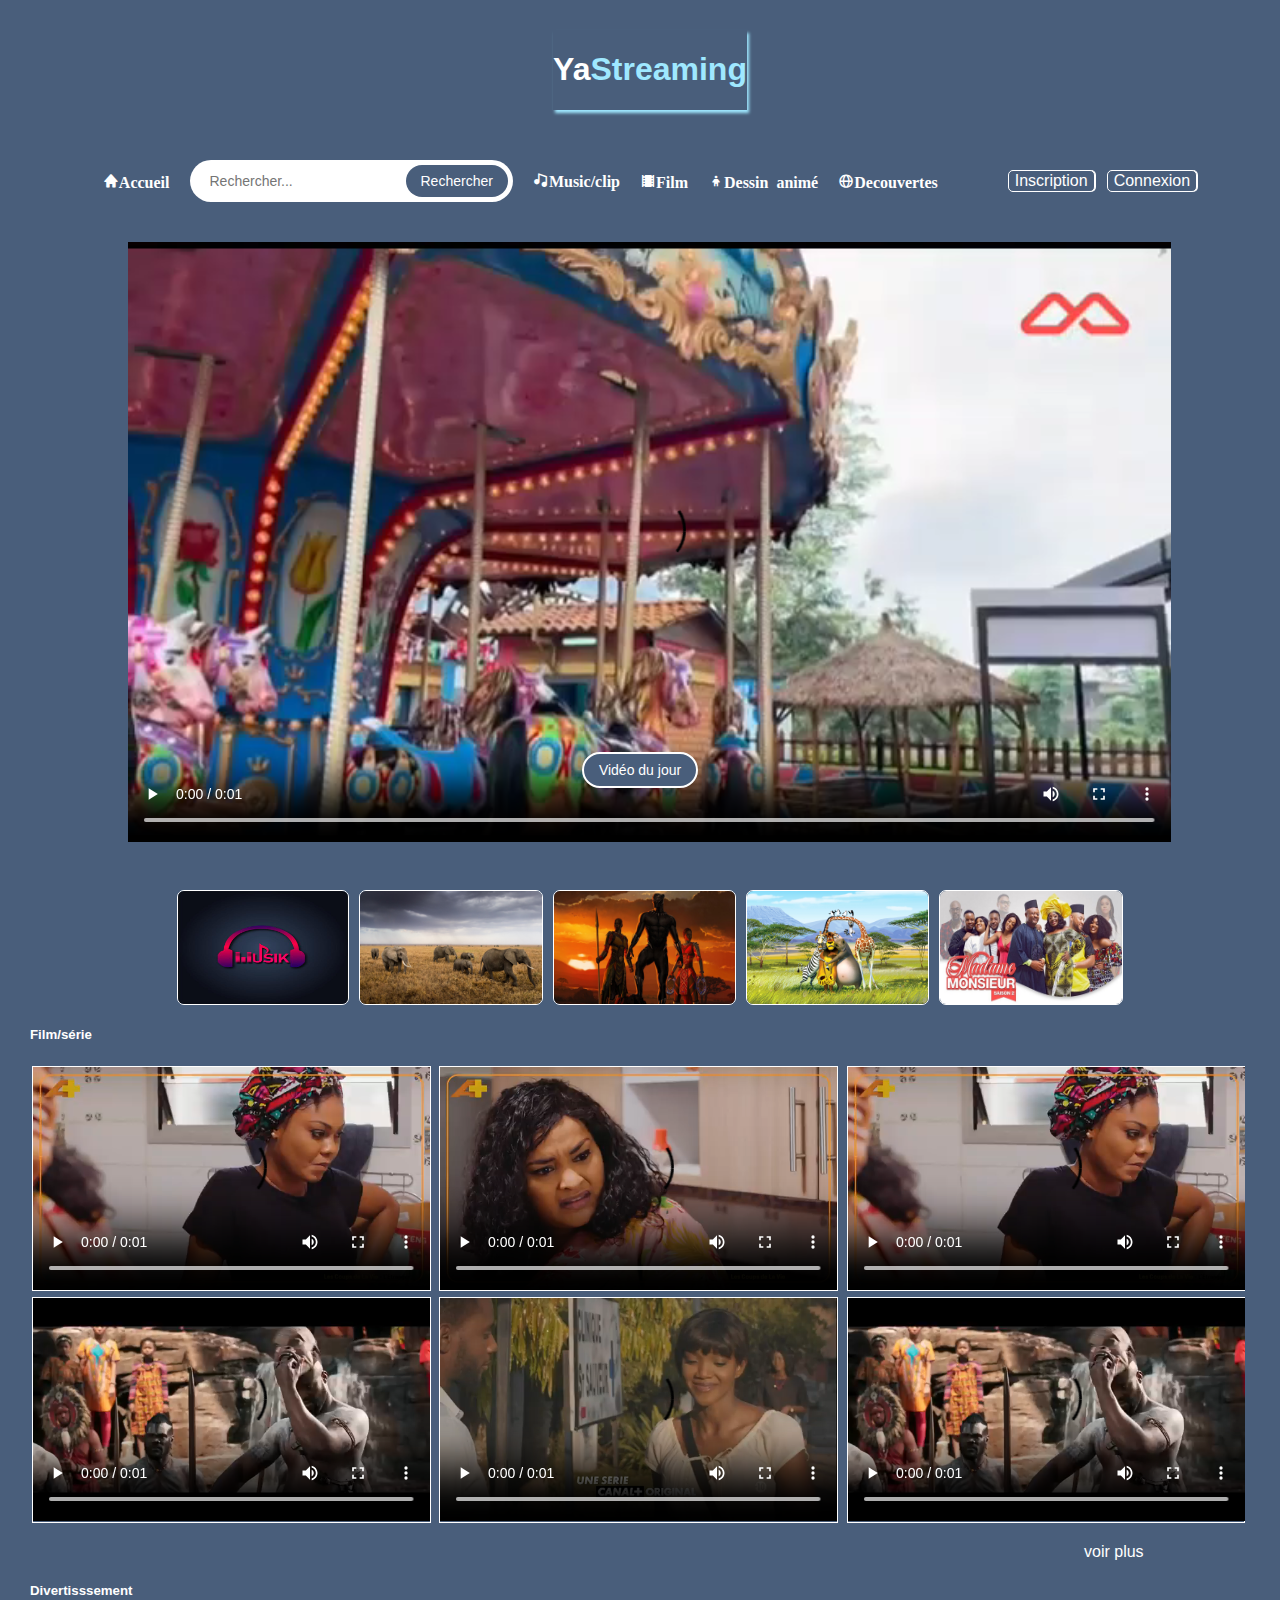
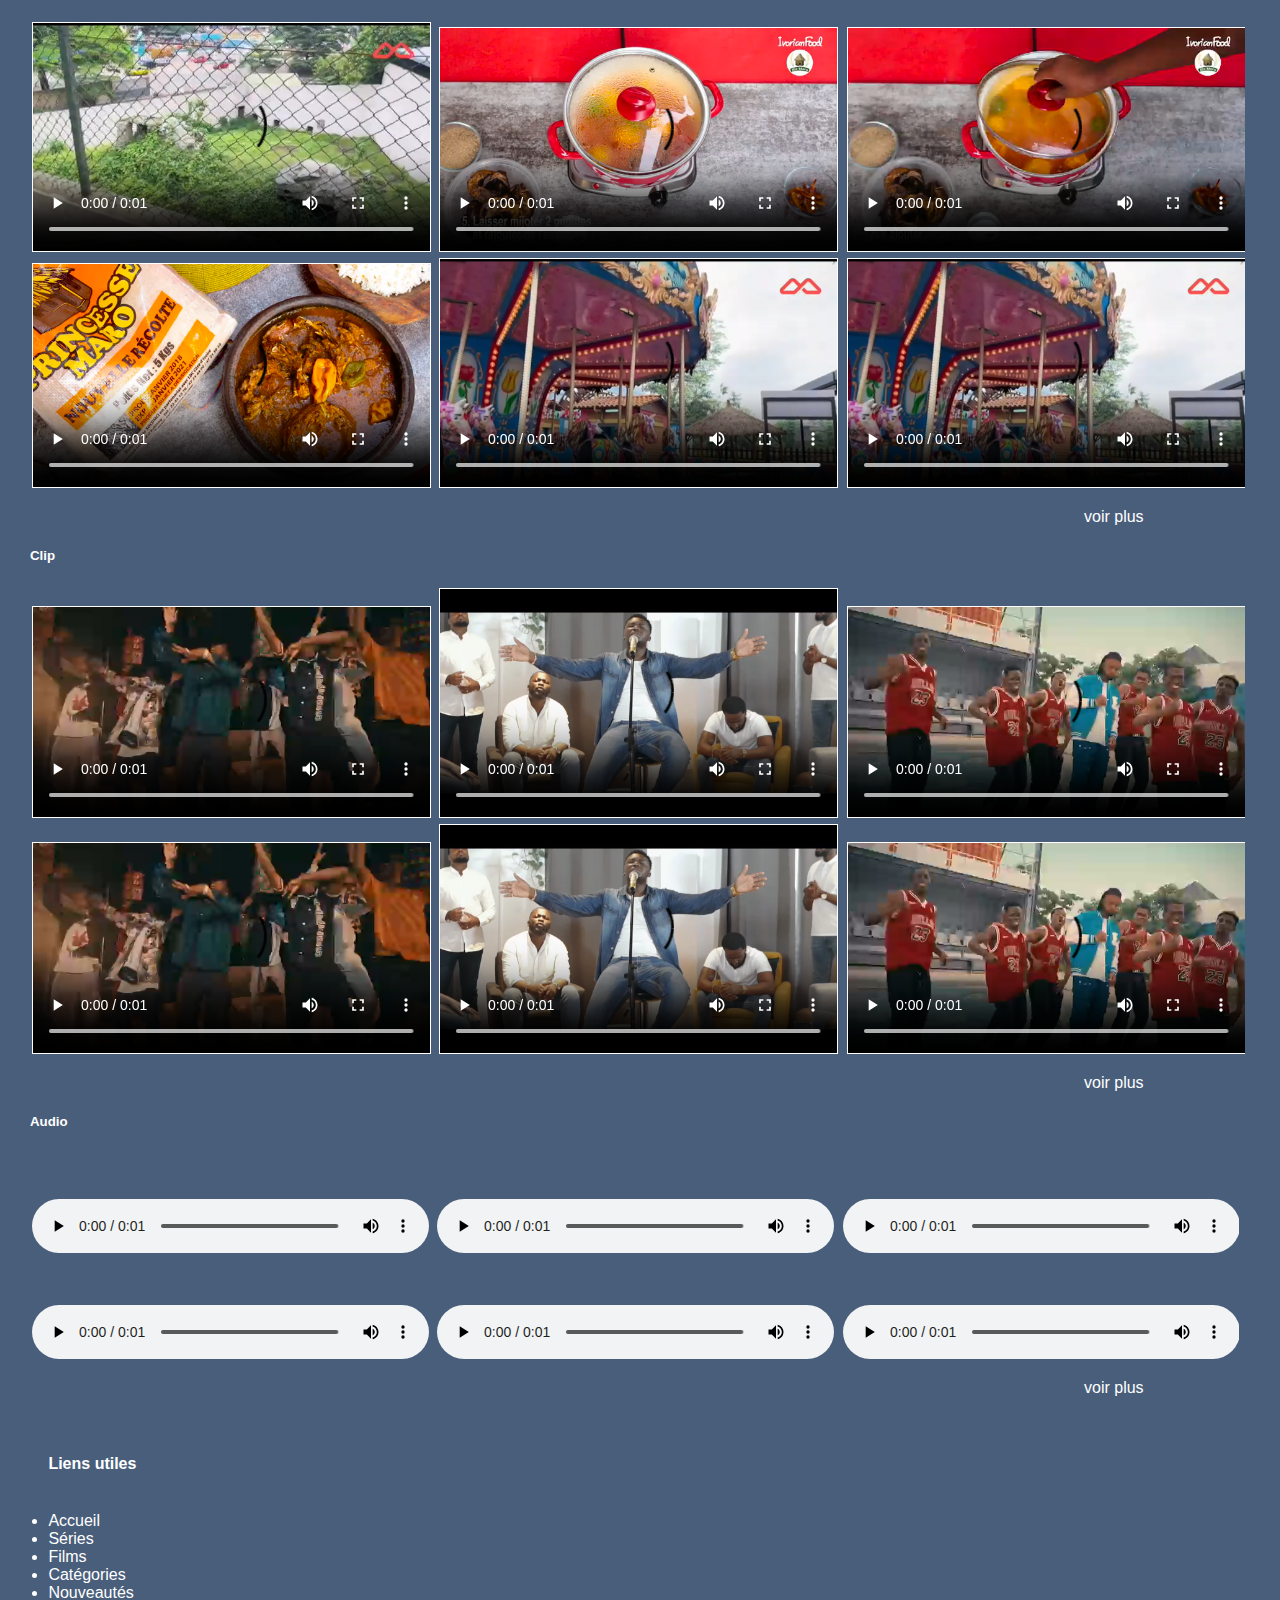
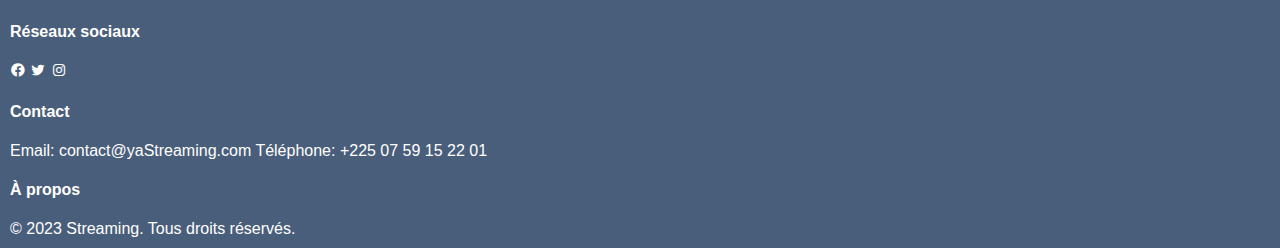
==== index.html @ 7d5da9cd "Update index.html" ====
<!DOCTYPE html>
<html lang="en">

<head>
    <meta charset="UTF-8">
    <meta name="viewport" content="width=device-width, initial-scale=1.0">
    <title>Document</title>
    <link rel="stylesheet" href="CSS/accueil.css">
    <link href='https://unpkg.com/boxicons@2.1.4/css/boxicons.min.css' rel='stylesheet'>
</head>

<body>
    <div class="tableau-bord">
        <div style="box-shadow: 2px 3px 3px #9FE8FF; " class="logo">
            <h1>Ya<strong style="color: #9FE8FF;">Streaming</strong></h1>
        </div>
        <div class="menu">

            <i class="bx bxs-home"><a style="font-weight: bold;" href="#">Accueil</a></i>

            <div class="recherche-bar">
                <input class="recherche-input" type="text" placeholder="Rechercher...">
                <button class="recherche-bouton">Rechercher</button>
            </div>

            <i class='bx bxs-music'><a style="font-family: serif; font-weight: bold;" href="">Music/clip</a></i>
            <i class="bx bxs-film" href=""><a style="font-weight: bold;" href="">Film</a></i>
            <i class="bx bx-child"><a style="font-weight: bold;" href="">Dessin animé</a></i>
            <i class="bx bx-globe"><a style="font-weight: bold;" href="">Decouvertes</a></i>

            <div class="profil">
                <button
                    style="border: 1px solid white ; background: #495E7B; border-radius: 5px ;box-shadow: 1px 0px 0px 0px; color: white;"><a
                        style=" text-decoration: none;" href="HTML/inscription.html">Inscription</a></button>
                <button
                    style="margin-left: 12px; border: 1px solid white ; background: #495E7B; border-radius: 5px ;box-shadow: 1px 0px 0px 0px; color: white;"><a
                        style=" text-decoration: none;" href="HTML/connexion.html">Connexion</a></button>
            </div>

        </div>

        <div class="conteneur-video">
            <video class="video-principale" controls>
                <source src="IMG-VID/divertissement5.mp4" type="video/mp4">
            </video>
            <div class="commandes-video">
                <button class="bouton-azerty">Vidéo du jour</button>
            </div>
        </div>

        <div class="div-video-principale1" style="justify-content: center;position: relative; align-items: center;  display: flex; ">
            <img src="IMG-VID/music.jpeg"
                style="border: 1px solid; border-radius: 7px; position: relative; margin: 2px 5px auto; height: 113px; width: 19%;"
                class="video-principale3">
            <img src="IMG-VID/decouv_a.jpeg" src="IMG-VID/film_m_mr.jpeg"
                style="border: 1px solid; border-radius: 7px; position: relative; margin:  2px 5px auto; width: 19%; height: 113px;"
                class="video-principale3">
            <img src="IMG-VID/film_a.jpeg"
                style="border: 1px solid; border-radius: 7px; position: relative; margin:  2px 5px auto; width: 19%; height: 113px;"
                class="video-principale3" >
            <img src="IMG-VID/dessin_a.jpeg"
                style="border: 1px solid; border-radius: 7px; position: relative; margin:  2px 5px auto; width: 19%; height: 113px; "
                class="video-principale3" >
            <img src="IMG-VID/film_m_mr.jpeg" style="border: 1px solid; border-radius: 7px; position: relative; margin:  2px 5px auto; width: 19% ;height: 113px; "class="video-principale3" >
        </div>
    
        <div class="div-video-principale2">
            <div style="justify-content: center;position: relative; align-items: center; display: inline; ">
                <h5>Film/série</h5>
                <video style="border: 1px solid; position: relative; margin: 2px  2px  auto; width: 16%; "
                    class="video-principale2" controls>
                    <source src="IMG-VID/film1.mp4" type="video/mp4"> 
                </video>

                <video style="border: 1px solid; position: relative; margin: 2px  2px  auto; width: 16%; "
                    class="video-principale2" controls>
                    <source src="IMG-VID/film2.mp4" type="video/mp4">
                </video>

                <video style="border: 1px solid; position: relative; margin: 2px  2px  auto; width: 16%; "
                    class="video-principale2" controls>
                    <source src="IMG-VID/film1.mp4" type="video/mp4">
                </video>

                <video style="border: 1px solid; position: relative; margin: 2px  2px  auto; width: 16%; "
                    class="video-principale2" controls>
                    <source src="IMG-VID/film6.mp4" type="video/mp4">
                </video>

                <video style="border: 1px solid; position: relative; margin: 2px  2px  auto; width: 16%; "
                    class="video-principale2" controls>
                    <source src="IMG-VID/film5.mp4" type="video/mp4">  
                </video>
                
                <video style="border: 1px solid; position: relative; margin: 2px  2px  auto; width: 16%; "
                    class="video-principale2" controls>
                    <source src="IMG-VID/film6.mp4" type="video/mp4">
                    
                </video>
                <p>
                    <a href="HTML/connexion.html">voir plus</a>
                </p>
            </div>
       
            <div class="div-video-principale2">
                <div style="justify-content: center;position: relative; align-items: center; display: inline; ">
                    <h5>Divertisssement</h5>
                    <video style="border: 1px solid; position: relative; margin: 2px  2px  auto; width: 16%; "
                        class="video-principale2" controls>
                        <source src="IMG-VID/devertissement3.mp4" type="video/mp4">
                    </video> 

                    <video style="border: 1px solid; position: relative; margin: 2px  2px  auto; width: 16%; "
                        class="video-principale2" controls>
                        <source src="IMG-VID/divertissement1.mp4" type="video/mp4">
                    </video>

                    <video style="border: 1px solid; position: relative; margin: 2px  2px  auto; width: 16%; "
                        class="video-principale2" controls>
                        <source src="IMG-VID/divertissement2.mp4" type="video/mp4">
                    </video>

                    <video style="border: 1px solid; position: relative; margin: 2px  2px  auto; width: 16%; "
                        class="video-principale2" controls>
                        <source src="IMG-VID/divertissement6.mp4" type="video/mp4">
                    </video>

                    <video style="border: 1px solid; position: relative; margin: 2px  2px  auto; width: 16%; "
                        class="video-principale2" controls>
                        <source src="IMG-VID/divertissement5.mp4" type="video/mp4"> 
                    </video>

                    <video style="border: 1px solid; position: relative; margin: 2px  2px  auto; width: 16%; "
                        class="video-principale2" controls>
                        <source src="IMG-VID/divertissement5.mp4" type="video/mp4">
                    </video>

                    <p>
                        <a href="HTML/connexion.html">voir plus</a>
                    </p>
                </div>

            <div class="div-video-principale2">
                <div style="justify-content: center;position: relative; align-items: center; display: inline; ">
                    <h5>Clip</h5>
                    <video style="border: 1px solid; position: relative; margin: 2px  2px  auto; width: 16%; "
                        class="video-principale2" controls>
                        <source src="IMG-VID/clip1.mp4" type="video/mp4">
                    </video>

                    <video style="border: 1px solid; position: relative; margin: 2px  2px  auto; width: 16%; "
                        class="video-principale2" controls>
                        <source src="IMG-VID/clip2.mp4" type="video/mp4">
                    </video>

                    <video style="border: 1px solid; position: relative; margin: 2px  2px  auto; width: 16%; "
                        class="video-principale2" controls>
                        <source src="IMG-VID/clip4.mp4" type="video/mp4">
                    </video>

                    <video style="border: 1px solid; position: relative; margin: 2px  2px  auto; width: 16%; "
                        class="video-principale2" controls>
                        <source src="IMG-VID/clip1.mp4" type="video/mp4">
                    </video>

                    <video style="border: 1px solid; position: relative; margin: 2px  2px  auto; width: 16%; "
                        class="video-principale2" controls>
                        <source src="IMG-VID/clip2.mp4" type="video/mp4">
                    </video>

                    <video style="border: 1px solid; position: relative; margin: 2px  2px  auto; width: 16%; "
                        class="video-principale2" controls>
                        <source src="IMG-VID/clip4.mp4" type="video/mp4">
                    </video>

                    <p>
                        <a href="HTML/connexion.html">voir plus</a>
                    </p>
                </div>
            </div>

                <div class="div-video-principale2">
                    <div style="justify-content: center;position: relative; align-items: center; display: inline; ">
                        <h5>Audio</h5>
                        <audio style="position: relative; margin: 2px  2px  auto; width: 16%; "
                            class="video-principale2" controls>
                            <source src="IMG-VID/clip2.mp4" type="video/mp4">  
                        </audio> 

                        <audio style=" position: relative; margin: 2px  2px  auto; width: 16%; "
                            class="video-principale2" controls>
                            <source src="IMG-VID/clip2.mp4" type="video/mp4">  
                        </audio>

                        <audio style="position: relative; margin: 2px  2px  auto; width: 16%; "
                            class="video-principale2" controls>
                            <source src="IMG-VID/clip2.mp4" type="video/mp4">
                        </audio>

                        <audio style="position: relative; margin: 2px  2px  auto; width: 16%; "
                            class="video-principale2" controls>
                            <source src="IMG-VID/clip2.mp4" type="video/mp4">
                        </audio>

                        <audio style="position: relative; margin: 2px  2px  auto; width: 16%; "
                            class="video-principale2" controls>
                            <source src="IMG-VID/clip2.mp4" aria-placeholder="ccd"
                                type="video/mp4">
                        </audio>

                        <audio style="position: relative; margin: 2px  2px  auto; width: 16%; "
                            class="video-principale2" controls>
                            <source src="IMG-VID/clip2.mp4" aria-placeholder="ccd"
                                type="video/mp4">
                        </audio>

                        <p>
                            <a href="HTML/connexion.html">voir plus</a>
                        </p>
                    </div>
                </div>
            </div>
        </div>       
    </div>   
    <footer>

        <!-- <div class="pied-page">© 2023 Streaming. Tous droits réservés.</div> -->
        <div class="footer">
            <div style="margin-left: 3%;">
                <h4>Liens utiles</h4>
                <ul style="display: inline;" class="liste-liens">
                    <li><a href="#">Accueil</a></li>
                    <li><a href="#">Séries</a></li>
                    <li><a href="#">Films</a></li>
                    <li><a href="#">Catégories</a></li>
                    <li><a href="#">Nouveautés</a></li>
                </ul>
            </div>
            <div class="section-footer">
                <h4>Réseaux sociaux</h4>
                <a href="#" class="icone-reseau"><i class='bx bxl-facebook-circle'></i>
                    <a href="#" class="icone-reseau"><i class='bx bxl-twitter'></i>
                        <a href="#" class="icone-reseau"><i class='bx bxl-instagram'></i></a>
    
            </div>
            <div class="section-footer">
                <h4>Contact</h4>
                <span class="contact">Email: contact@yaStreaming.com</span>
                <span class="contact">Téléphone: +225 07 59 15 22 01</span>
            </div>
            <div class="section-footer">
                <h4>À propos</h4>
                <span style="text-align: center;">© 2023 Streaming. Tous droits réservés.</span>
            </div>
        </div>
    </footer>           
</body>
</html>
---- CSS/accueil.css ----
body { 
    margin: 10px; 
    padding: 0; 
    font-family: Arial, sans-serif; 
    background-color: #495E7B; 
    color: #ffffff;
    width: 100%;
}
.tableau-bord { 
    background-color: #495E7B; 
    display: flex; 
    flex-direction: column; 
    align-items: center; 
    padding: 20px;
}
.logo { 
    margin-bottom: 20px;
}
.logo img { 
    width: 100px; 
    height: auto;
}
.menu { 
    display: flex; 
    align-items: center; 
    gap: 20px;
    margin-top: 30px;
}
.menu a { 
    text-decoration: none; 
    font-weight: 500; 
    transition: color 0.3s ease; 
    color: #ffffff; 
    font-size: 16px;
}
.menu a:hover { 
    text-decoration: underline 2px; 
    bottom: 2px;
}
.recherche-bar {
    display: flex; 
    align-items: center; 
    background-color: #ffffff; 
    border-radius: 25px; 
    padding: 5px;
}
.recherche-input { 
    border: none;
    padding: 8px 15px; 
    width: 100%; 
    border-radius: 25px; 
    font-size: 14px;
}
.recherche-bouton { 
    background-color: #495E7B;
    color: #ffffff; 
    border: none; 
    border-radius: 25px; 
    padding: 8px 15px; 
    cursor: pointer; 
    font-size: 14px;
}
.profil { 
    display: flex; 
    align-items: center; 
    margin-left: 50px;
}
.profil img { 
    width: 40px; 
    height: 40px; 
    border-radius: 50%; 
    margin-right: 10px;

}
.profil span { 
    font-weight: 500; 
    font-size: 14px;
}
.conteneur-video { 
    margin-top: 40px; 
    display: flex; 
    flex-direction: column; 
    align-items: center;
}
.video-principale { 
    width: 100%; 
    max-width: 10000px; 
    height: 600px;
}

a {
    color: white; 
    text-decoration: none;
}
.commandes-video { 
    display: flex; 
    align-items: center; 
    justify-content: center; 
    margin-top: 10px;
}
.bouton-azerty { 
    position: relative; 
    background: #495E7B; 
    border: 2px solid white; 
    color: #ffffff; 
    border-radius: 25px; 
    padding: 8px 15px; 
    margin-right: 20px; 
    cursor: pointer; 
    font-size: 14px; 
    bottom: 100px;
}
p { 
    position: relative;
    margin-left: 90%;
    justify-content: end;

    /* border: 2px solid; */
}
.pied-page { 
    background-color: #495E7B;
    color: #b0b0b0;
    text-align: center; 
    padding: 10px; 
    margin-top: 30px;
}
.div-video-principale1 video{
    border-radius: 15px;
    box-shadow: 1px 1px 1px 1px;
}
@media (max-width: 1475px) {
    .div-video-principale2 video{
        display: inline-flex;
    }
} 
@media (max-width: 1663px) {
  
  .div-video-principale2 video{
      display: inline-flex;
      min-width: 32%;
  }
  .div-video-principale2 audio{
      display: inline-flex;
      min-width: 32%;
      height: 100px;
  }
  p{
    margin-left: 85%; 
  }
} 
@media (max-width: 820px) {
  .tableau-bord{
    display: inline-flex;
  }
  .div-video-principale2 video {
        display: inline-flex;
        min-width: 32%;
    }
  
  }
@media (max-width: 500px) {
  
    .div-video-principale2 video {
        display: inline-flex;
        min-width: 32%;
    }
    .video-principale{
        min-width:  20%;
    }
    p{
    margin-left: 70%; 
  }
} 
@media (max-width: 400px) {
  
  .div-video-principale2 video audio{
      display: inline-flex;
      min-width: 47%;
  }
  p{
    margin-left: 70%; 
  }
} 
@media (max-width: 308px) {
    .profil{
        display: block;
    }
    span{
        width: 30px;
    }
    /* .div-video-principale1 .video-principale3 video{
      display: inline-flex;
      min-width:  100%;
  } */
  .div-video-principale2 video{
      display: inline-flex;
      min-width:  48%;
  }
  /* .div-video-principale1 .video-principale3 audio{
      display: inline-flex;
      min-width:  100%;
  } */
  .div-video-principale2 audio{
      display: inline-flex;
      min-width:  48%;
  }
} 
/* *{
    border: 2px solid red;
} */
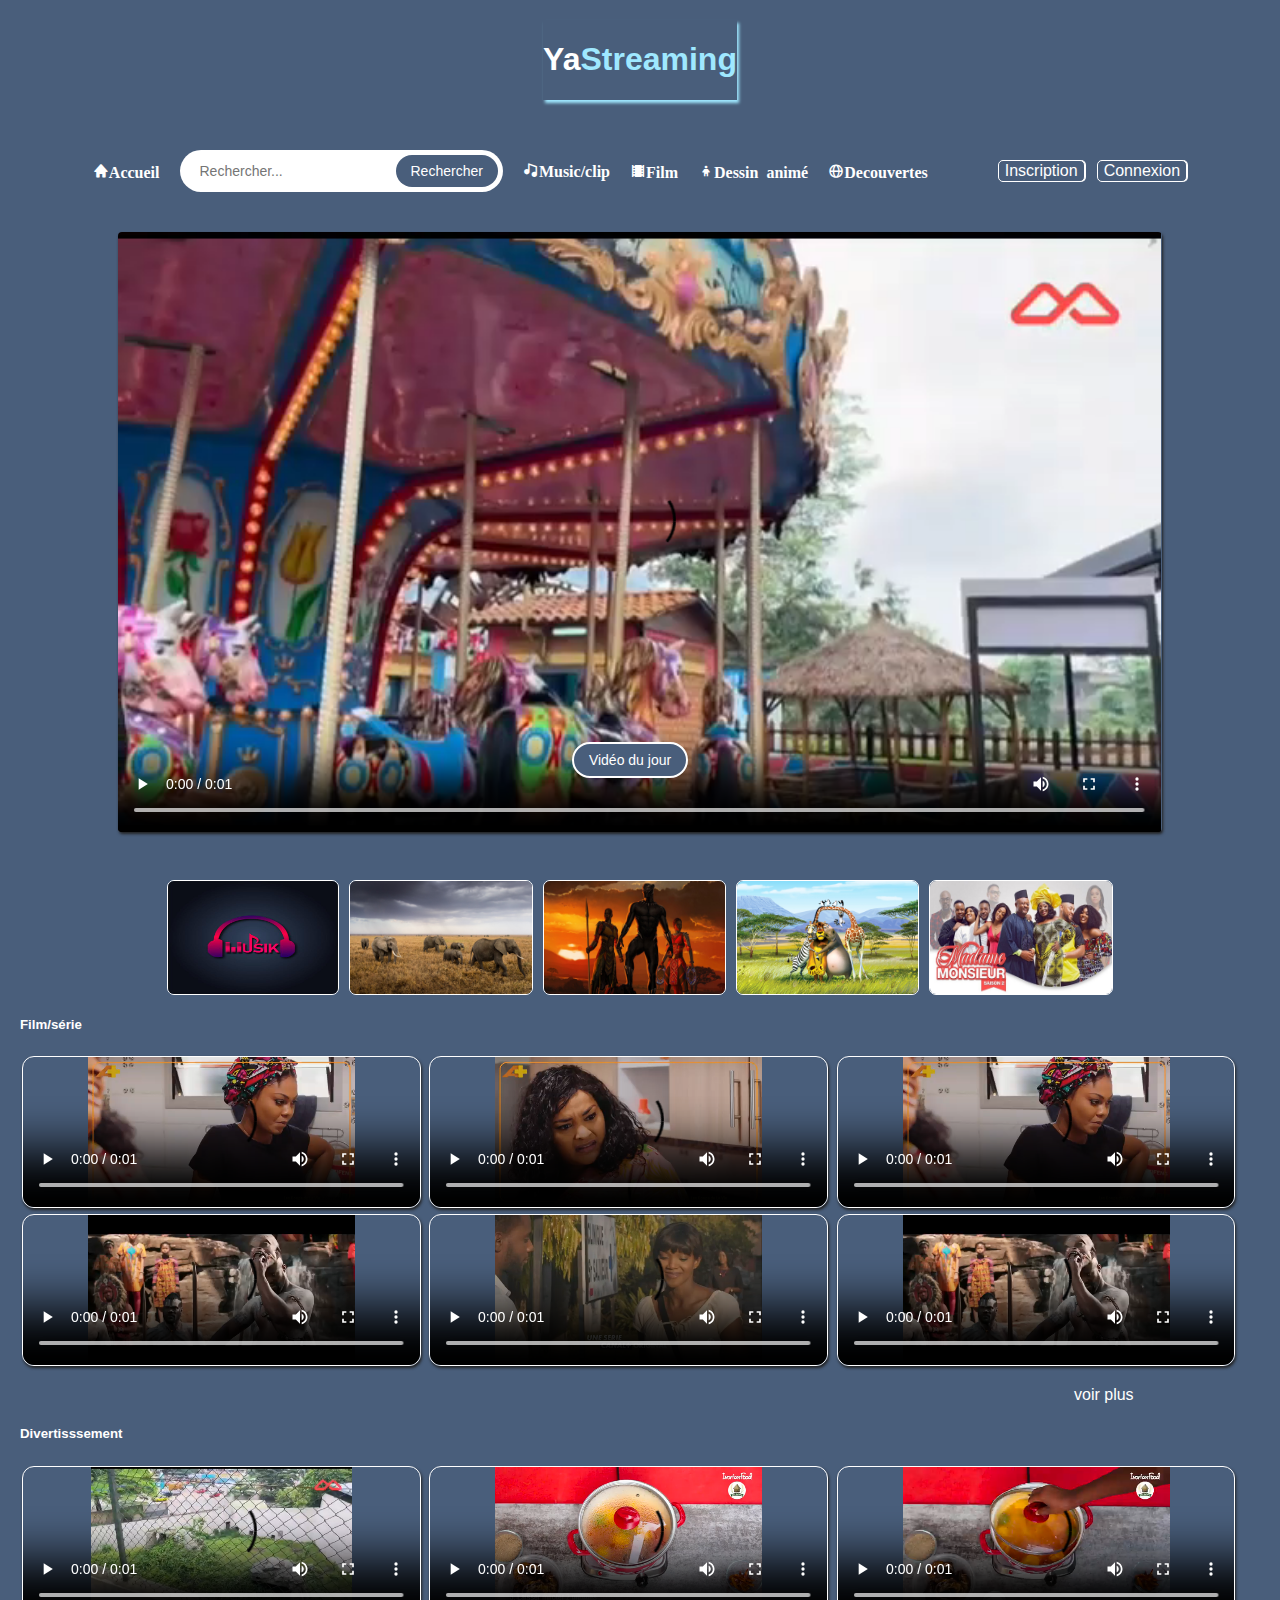
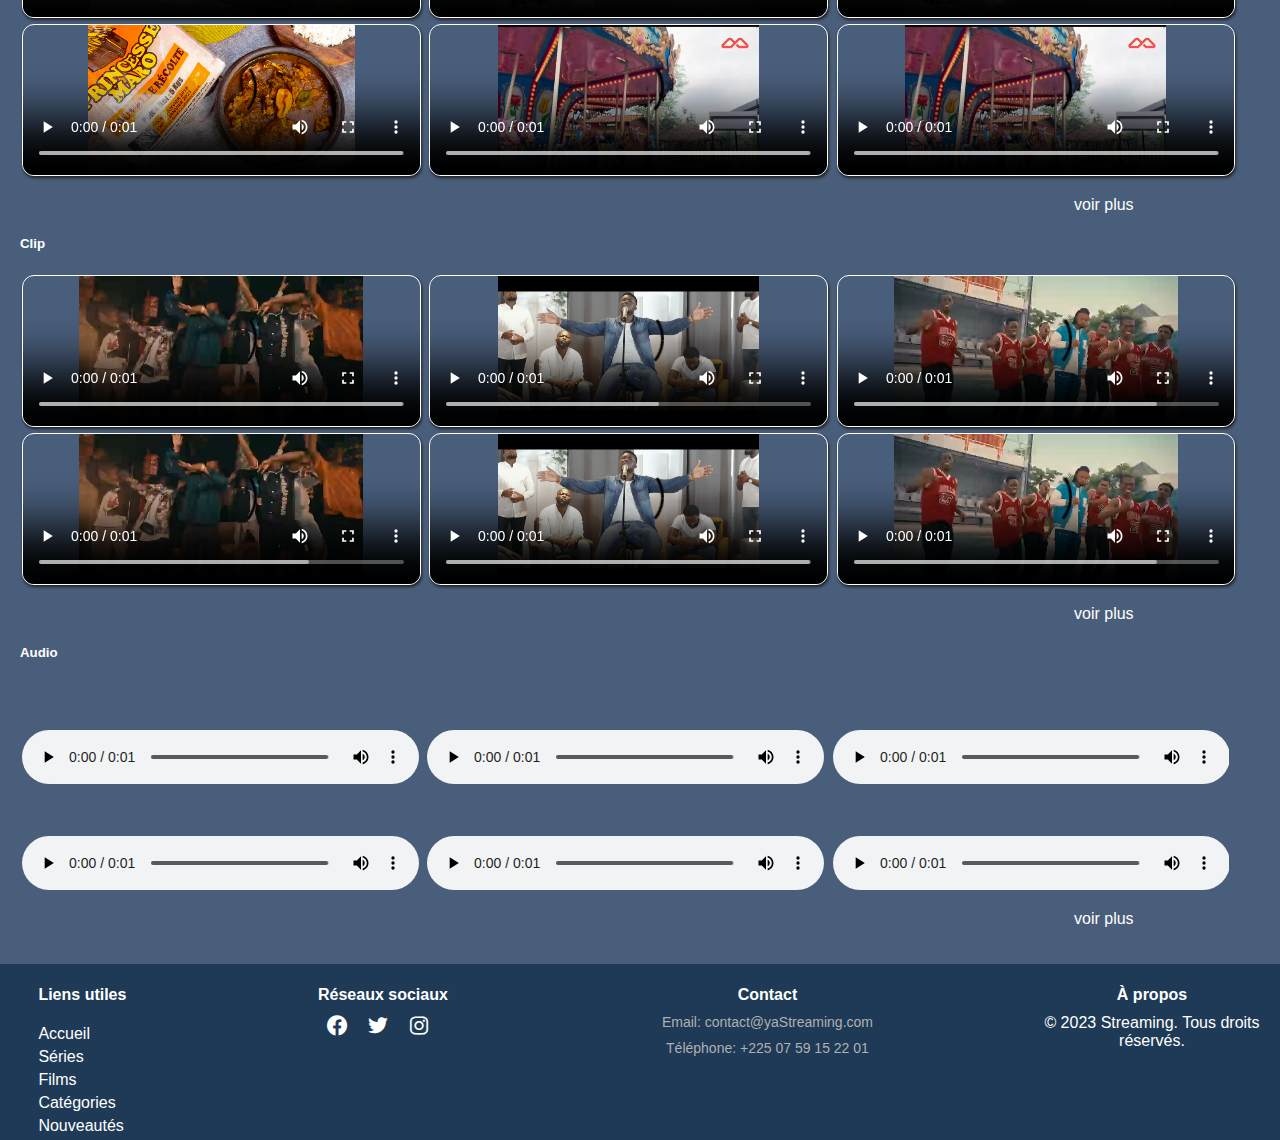
==== commit eca8cb54: "rectification index.html" ====
--- a/index.html
+++ b/index.html
@@ -31,10 +31,10 @@
             <div class="profil">
                 <button
                     style="border: 1px solid white ; background: #495E7B; border-radius: 5px ;box-shadow: 1px 0px 0px 0px; color: white;"><a
-                        style=" text-decoration: none;" href="HTML/inscription.html">Inscription</a></button>
+                        style=" text-decoration: none;" href="./HTML/inscription.html">Inscription</a></button>
                 <button
                     style="margin-left: 12px; border: 1px solid white ; background: #495E7B; border-radius: 5px ;box-shadow: 1px 0px 0px 0px; color: white;"><a
-                        style=" text-decoration: none;" href="HTML/connexion.html">Connexion</a></button>
+                        style=" text-decoration: none;" href="./HTML/connexion.html">Connexion</a></button>
             </div>
 
         </div>
--- a/CSS/accueil.css
+++ b/CSS/accueil.css
@@ -1,12 +1,12 @@
 body { 
-    margin: 10px; 
+    margin: 0; 
     padding: 0; 
     font-family: Arial, sans-serif; 
     background-color: #495E7B; 
     color: #ffffff;
     width: 100%;
 }
-.tableau-bord { 
+.tableau-bord{ 
     background-color: #495E7B; 
     display: flex; 
     flex-direction: column; 
@@ -86,6 +86,7 @@
     width: 100%; 
     max-width: 10000px; 
     height: 600px;
+    border-radius: 4px;
 }
 
 a {
@@ -128,6 +129,64 @@
     border-radius: 15px;
     box-shadow: 1px 1px 1px 1px;
 }
+
+/* footer */
+.footer {
+    background-color: #1E3A56;
+    top: 200px;
+    width: 100%;
+    display: flex;
+    flex-wrap: wrap;
+    justify-content: space-between;
+    align-items: flex-start;
+}
+
+.section-footer {
+    text-align: center;
+    flex-basis: 20%;
+    margin-bottom: 20px;
+}
+
+.section-footer h4 {
+    color: #ffffff;
+    margin-bottom: 10px;
+}
+
+.liste-liens {
+    list-style: none;
+    margin: 0;
+    padding: 0;
+}
+
+.liste-liens li {
+    margin-bottom: 5px;
+}
+.icone-reseau {
+    font-size: 24px;
+    color: #ffffff;
+    margin-right: 10px;
+    text-decoration: none;
+}
+.contact {
+    color: #b0b0b0;
+    font-size: 14px;
+    margin-top: 10px;
+   display: block;
+}
+a{
+    text-decoration: none;
+    color: white;
+}
+video{
+    border-radius: 12px;
+    box-shadow: 1px 2px 3px rgb(34, 34, 34);
+    height: 150px;
+}
+
+
+
+
+
 @media (max-width: 1475px) {
     .div-video-principale2 video{
         display: inline-flex;
@@ -150,8 +209,12 @@
 } 
 @media (max-width: 820px) {
   .tableau-bord{
-    display: inline-flex;
-  }
+    text-align: center;
+    display: block;
+  }
+ .menu{
+    display: block;
+ }
   .div-video-principale2 video {
         display: inline-flex;
         min-width: 32%;
@@ -172,8 +235,11 @@
   }
 } 
 @media (max-width: 400px) {
-  
-  .div-video-principale2 video audio{
+    .div-video-principale2 video{
+        display: inline-flex;
+        min-width: 47%;
+    }
+  .div-video-principale2  audio{
       display: inline-flex;
       min-width: 47%;
   }
@@ -181,7 +247,7 @@
     margin-left: 70%; 
   }
 } 
-@media (max-width: 308px) {
+@media (max-width: 314px) {
     .profil{
         display: block;
     }
@@ -194,7 +260,7 @@
   } */
   .div-video-principale2 video{
       display: inline-flex;
-      min-width:  48%;
+      min-width:  100%;
   }
   /* .div-video-principale1 .video-principale3 audio{
       display: inline-flex;
@@ -202,9 +268,25 @@
   } */
   .div-video-principale2 audio{
       display: inline-flex;
-      min-width:  48%;
-  }
+      min-width:  100%;
+  }
+  .footer{
+    display: block;
+  }
+  .video-principale{
+    height: 250px;
+  }
+ 
+  .bouton-azerty{
+  font-size: 5px;
+ 
+  }
+  
 } 
 /* *{
     border: 2px solid red;
-} */+} */
+
+
+
+
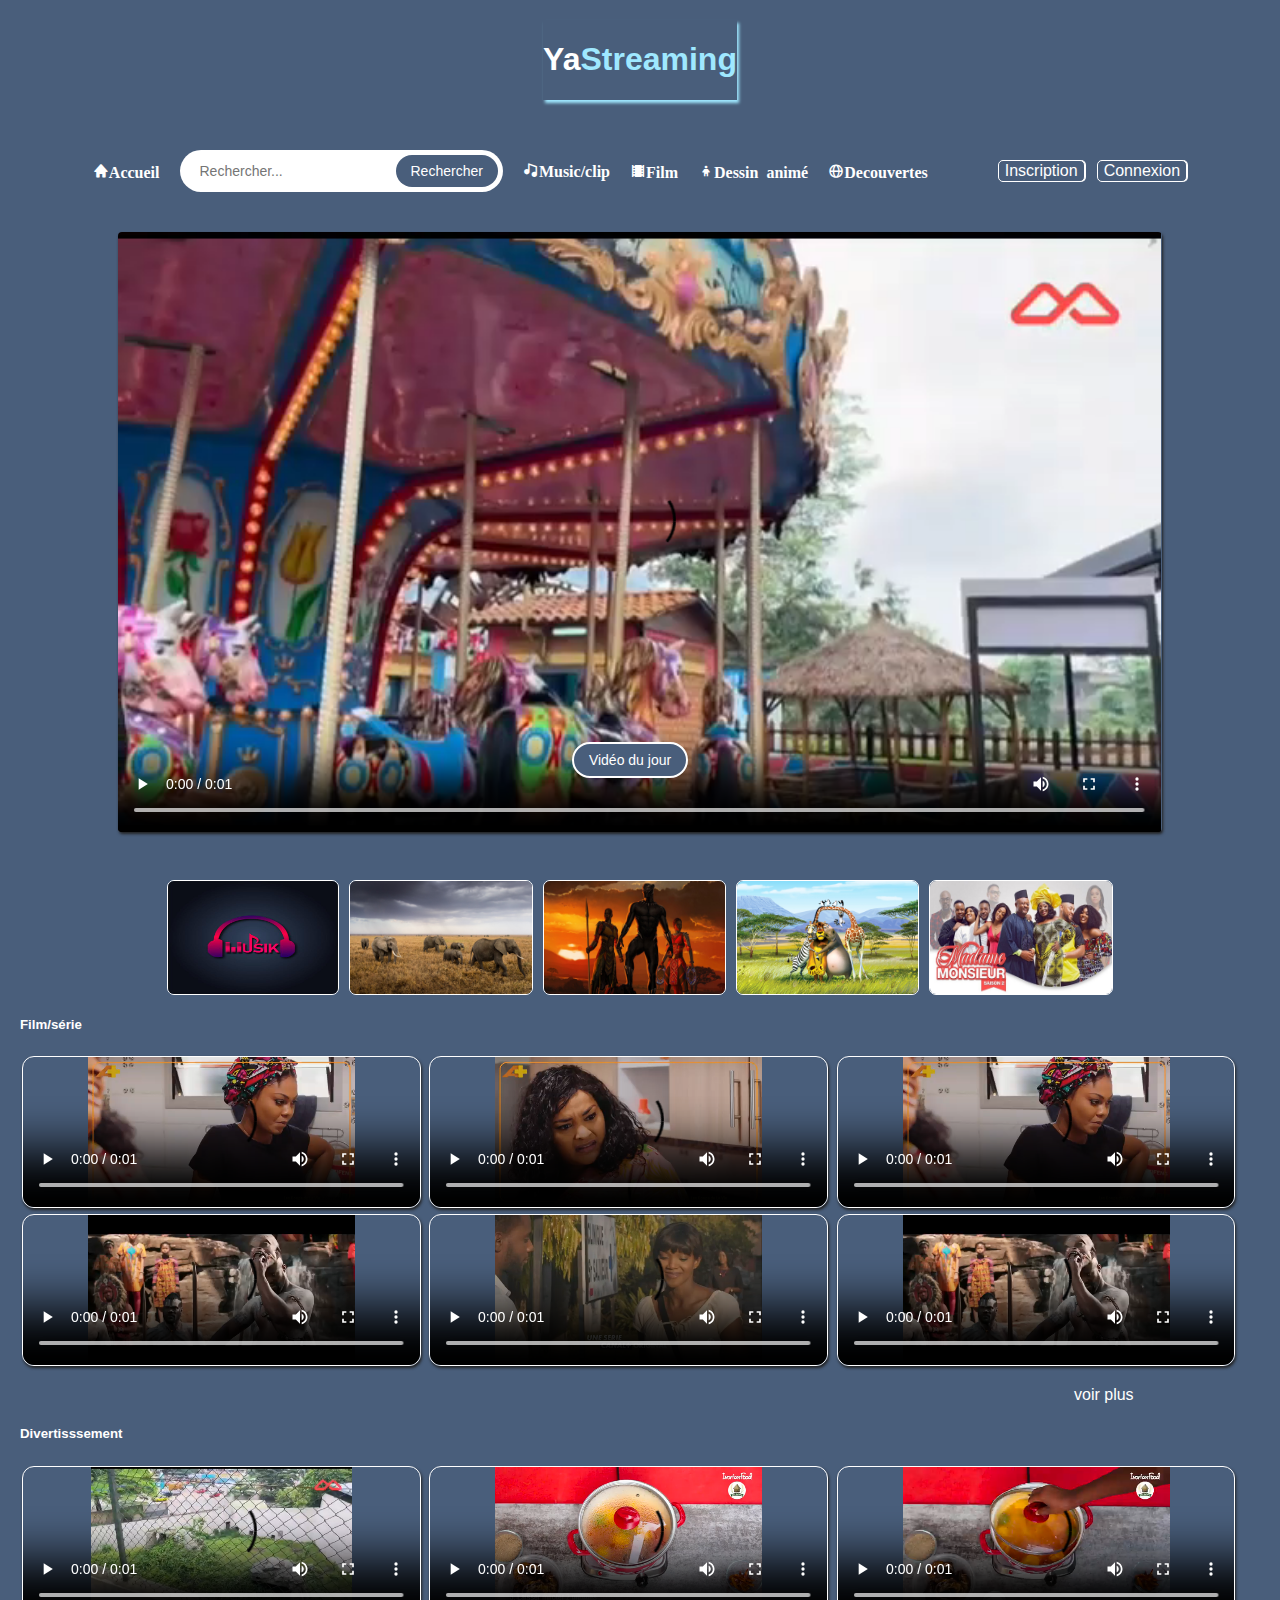
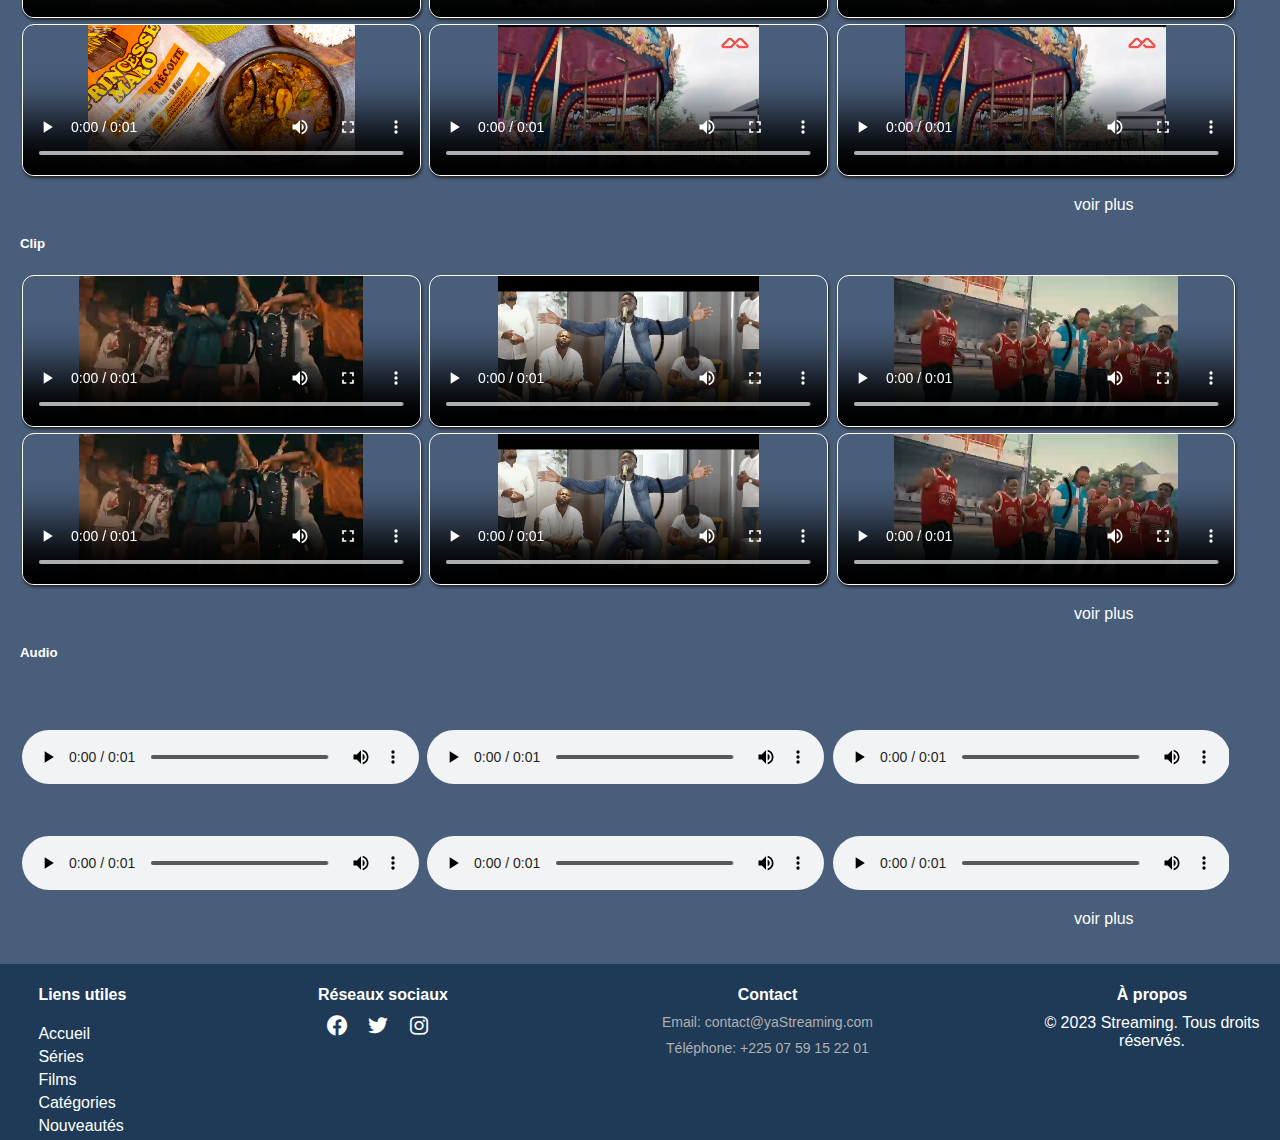
==== commit 5018a57d: "ajout des différentes pages des menus" ====
--- a/index.html
+++ b/index.html
@@ -23,10 +23,10 @@
                 <button class="recherche-bouton">Rechercher</button>
             </div>
 
-            <i class='bx bxs-music'><a style="font-family: serif; font-weight: bold;" href="">Music/clip</a></i>
-            <i class="bx bxs-film" href=""><a style="font-weight: bold;" href="">Film</a></i>
-            <i class="bx bx-child"><a style="font-weight: bold;" href="">Dessin animé</a></i>
-            <i class="bx bx-globe"><a style="font-weight: bold;" href="">Decouvertes</a></i>
+            <i class='bx bxs-music'><a style="font-family: serif; font-weight: bold;" href="HTML/connexion.html">Music/clip</a></i>
+            <i class="bx bxs-film" href=""><a style="font-weight: bold;" href="HTML/connexion.html">Film</a></i>
+            <i class="bx bx-child"><a style="font-weight: bold;" href="HTML/connexion.html">Dessin animé</a></i>
+            <i class="bx bx-globe"><a style="font-weight: bold;" href="HTML/connexion.html">Decouvertes</a></i>
 
             <div class="profil">
                 <button
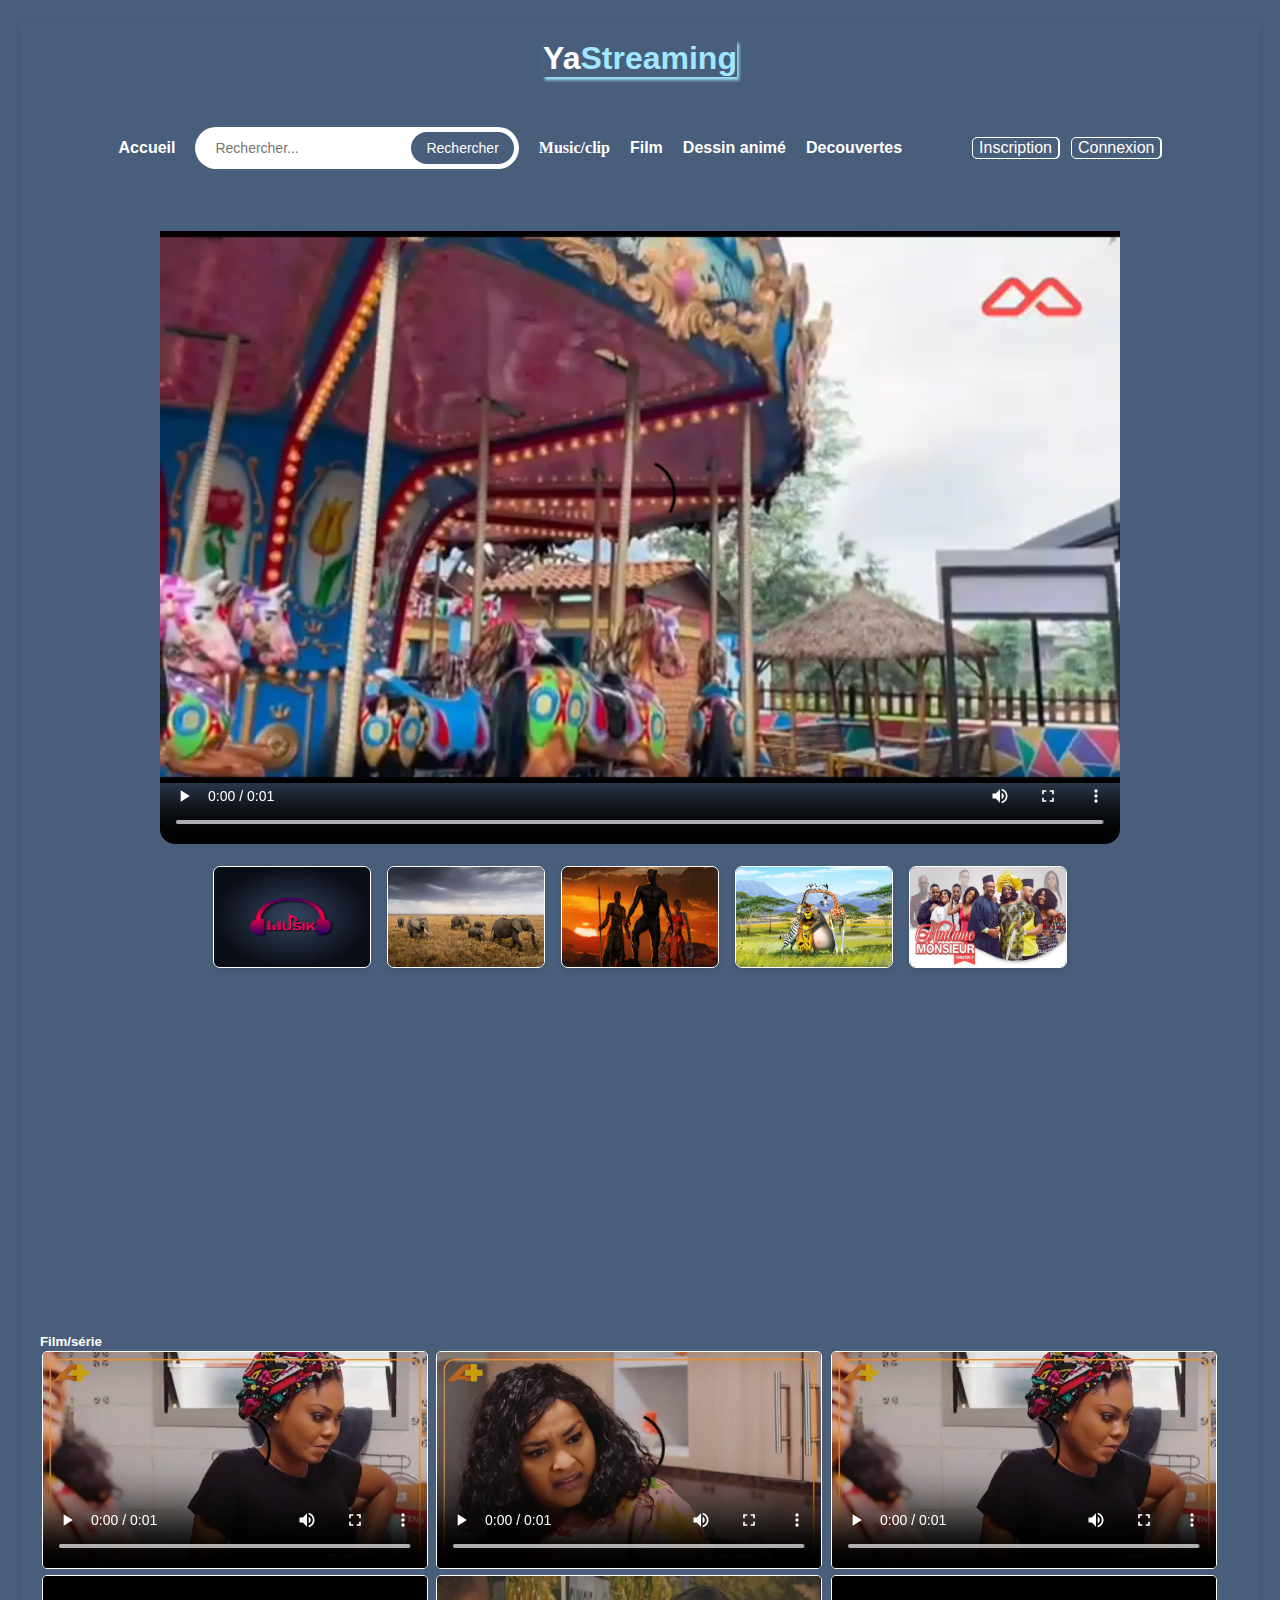
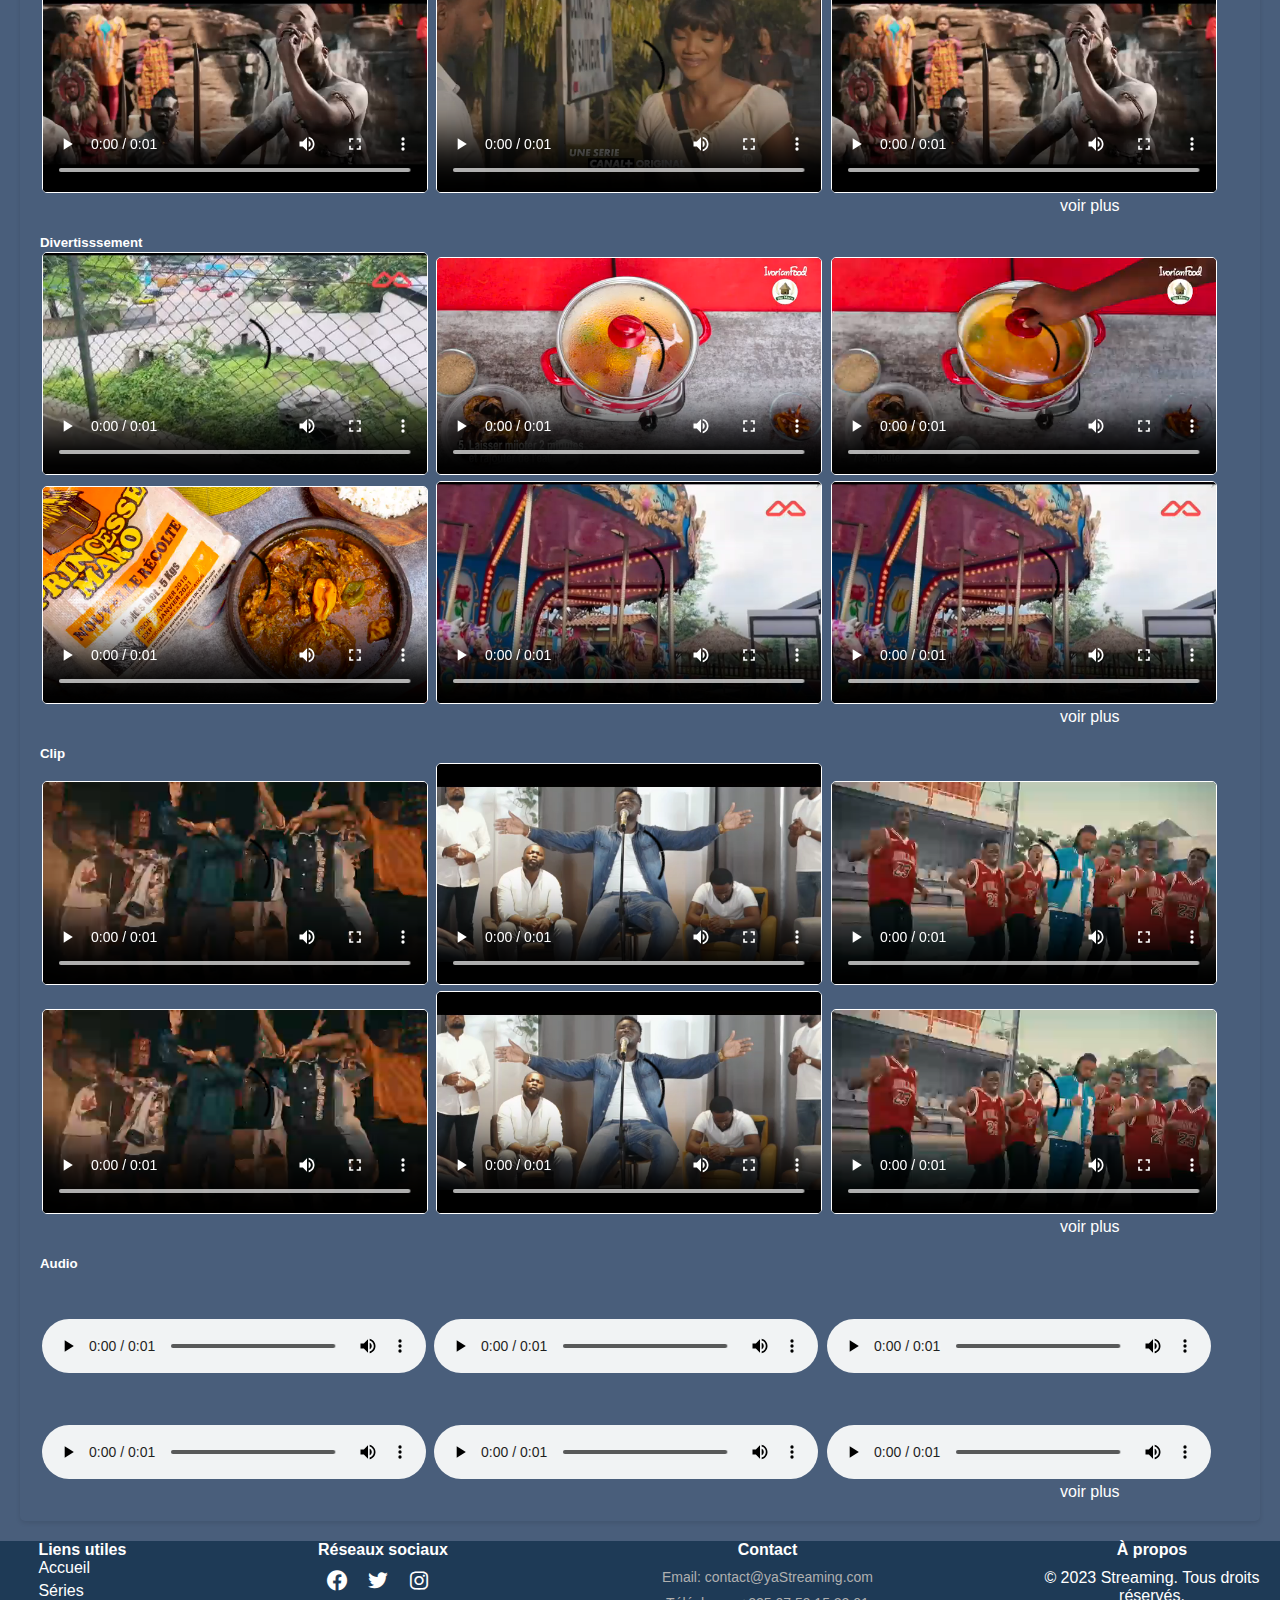
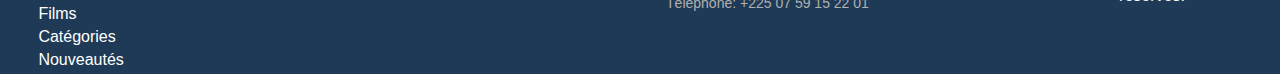
==== commit 04968dc5: "ajout des differents liens" ====
--- a/index.html
+++ b/index.html
@@ -16,17 +16,17 @@
         </div>
         <div class="menu">
 
-            <i class="bx bxs-home"><a style="font-weight: bold;" href="#">Accueil</a></i>
+            <a style="font-weight: bold;" href="#">Accueil</a>
 
             <div class="recherche-bar">
                 <input class="recherche-input" type="text" placeholder="Rechercher...">
                 <button class="recherche-bouton">Rechercher</button>
             </div>
 
-            <i class='bx bxs-music'><a style="font-family: serif; font-weight: bold;" href="HTML/connexion.html">Music/clip</a></i>
-            <i class="bx bxs-film" href=""><a style="font-weight: bold;" href="HTML/connexion.html">Film</a></i>
-            <i class="bx bx-child"><a style="font-weight: bold;" href="HTML/connexion.html">Dessin animé</a></i>
-            <i class="bx bx-globe"><a style="font-weight: bold;" href="HTML/connexion.html">Decouvertes</a></i>
+            <a style="font-family: serif; font-weight: bold;" href="HTML/connexion.html">Music/clip</a>
+            <a style="font-weight: bold;" href="HTML/connexion.html">Film</a>
+            <a style="font-weight: bold;" href="HTML/connexion.html">Dessin animé</a>
+            <a style="font-weight: bold;" href="HTML/connexion.html">Decouvertes</a>
 
             <div class="profil">
                 <button
@@ -48,20 +48,20 @@
             </div>
         </div>
 
-        <div class="div-video-principale1" style="justify-content: center;position: relative; align-items: center;  display: flex; ">
+        <div class="div-video-principale1" style="justify-content: center;position: relative; align-items: center;  display: flex;width: 100%; ">
             <img src="IMG-VID/music.jpeg"
-                style="border: 1px solid; border-radius: 7px; position: relative; margin: 2px 5px auto; height: 113px; width: 19%;"
+                style="border: 1px solid; border-radius: 7px; position: relative; margin: 2px 3px auto; height: 100px; width: 13%;"
                 class="video-principale3">
             <img src="IMG-VID/decouv_a.jpeg" src="IMG-VID/film_m_mr.jpeg"
-                style="border: 1px solid; border-radius: 7px; position: relative; margin:  2px 5px auto; width: 19%; height: 113px;"
+                style="border: 1px solid; border-radius: 7px; position: relative; margin:  2px 3px auto; width: 13%; height: 100px;"
                 class="video-principale3">
             <img src="IMG-VID/film_a.jpeg"
-                style="border: 1px solid; border-radius: 7px; position: relative; margin:  2px 5px auto; width: 19%; height: 113px;"
+                style="border: 1px solid; border-radius: 7px; position: relative; margin:  2px 3px auto; width: 13%; height: 100px;"
                 class="video-principale3" >
             <img src="IMG-VID/dessin_a.jpeg"
-                style="border: 1px solid; border-radius: 7px; position: relative; margin:  2px 5px auto; width: 19%; height: 113px; "
+                style="border: 1px solid; border-radius: 7px; position: relative; margin:  2px 3px auto; width: 13%; height: 100px; "
                 class="video-principale3" >
-            <img src="IMG-VID/film_m_mr.jpeg" style="border: 1px solid; border-radius: 7px; position: relative; margin:  2px 5px auto; width: 19% ;height: 113px; "class="video-principale3" >
+            <img src="IMG-VID/film_m_mr.jpeg" style="border: 1px solid; border-radius: 7px; position: relative; margin:  2px 3px auto; width: 13% ;height: 100px; "class="video-principale3" >
         </div>
     
         <div class="div-video-principale2">
--- a/CSS/accueil.css
+++ b/CSS/accueil.css
@@ -127,7 +127,7 @@
 }
 .div-video-principale1 video{
     border-radius: 15px;
-    box-shadow: 1px 1px 1px 1px;
+   
 }
 
 /* footer */
@@ -179,8 +179,87 @@
 }
 video{
     border-radius: 12px;
-    box-shadow: 1px 2px 3px rgb(34, 34, 34);
+   
     height: 150px;
+}
+
+body, h1, h2, h3, h4, h5, h6, p, ul, li {
+    margin: 0;
+    padding: 0;
+}
+
+.tableau-bord {
+    background-color: #495E7B;
+  
+    box-shadow: 0 2px 5px rgba(0, 0, 0, 0.1);
+    border-radius: 5px;
+    margin: 20px auto;
+    max-width: 1200px;
+}
+
+
+
+.conteneur-video {
+    margin-top: 20px;
+    position: relative;
+    padding-bottom: 56.25%;
+    height: 0;
+    overflow: hidden;
+    border-radius: 15px;
+    width: 80%;
+}
+.video-principale {
+    position: absolute;
+    top: 0;
+    left: 0;
+    width: 100%;
+    height: 100%;
+    border-radius: 5px;
+}
+
+
+.conteneur-video {
+    margin: 0 auto; 
+    max-width: 1000px; 
+    position: relative; 
+    padding-bottom: 56.25%; 
+    overflow: hidden;
+}
+
+
+.div-video-principale1 {
+    display: flex; 
+    justify-content: center; 
+    align-items: center; 
+    height: 50vh; 
+    flex-wrap: wrap; 
+    gap: 10px; 
+}
+
+.video-principale3 {
+    max-width: 100%; 
+    max-height: 100%; 
+    border-radius: 7px; 
+    box-shadow: 1px 2px 3px rgb(34, 34, 34); 
+}
+
+.div-video-principale1, .div-video-principale2 {
+   
+    justify-content: space-between;
+    margin-top: 20px;
+}
+.video-principale3 {
+    width: 18%;
+    height: auto;
+    border-radius: 5px;
+    box-shadow: 0 2px 5px rgba(0, 0, 0, 0.1);
+}
+
+.div-video-principale2 video, .div-video-principale2 audio {
+    width: 23%;
+    height: auto;
+    border-radius: 5px;
+    margin-bottom: 10px;
 }
 
 
@@ -207,6 +286,17 @@
     margin-left: 85%; 
   }
 } 
+
+@media (max-width: 1200px) {
+    .conteneur-video {
+        padding-bottom: 40%; 
+    }
+
+    .video-principale3 {
+        width: 100%;
+        margin: 10px 0;
+    }
+}
 @media (max-width: 820px) {
   .tableau-bord{
     text-align: center;
@@ -221,6 +311,31 @@
     }
   
   }
+  @media (max-width: 768px) {
+    .conteneur-video {
+        padding-bottom: 50%;
+    }
+
+
+    .video-principale3 {
+        width: 100%;
+        margin: 10px 0;
+    }
+}
+  
+@media (max-width: 576px) {
+    .conteneur-video {
+        padding-bottom: 75%; 
+    }
+
+   
+
+    .video-principale3 {
+        width: 100%;     
+        margin: 5px 0;
+    }
+}
+
 @media (max-width: 500px) {
   
     .div-video-principale2 video {
@@ -247,25 +362,24 @@
     margin-left: 70%; 
   }
 } 
-@media (max-width: 314px) {
+@media (max-width: 328px) {
     .profil{
         display: block;
     }
     span{
         width: 30px;
     }
-    /* .div-video-principale1 .video-principale3 video{
-      display: inline-flex;
-      min-width:  100%;
-  } */
+   
   .div-video-principale2 video{
       display: inline-flex;
       min-width:  100%;
   }
-  /* .div-video-principale1 .video-principale3 audio{
-      display: inline-flex;
-      min-width:  100%;
-  } */
+  .video-principale3 img{
+    display: block;
+ }
+ .div-video-principale1{
+    height: 105px;
+ }
   .div-video-principale2 audio{
       display: inline-flex;
       min-width:  100%;
@@ -274,19 +388,16 @@
     display: block;
   }
   .video-principale{
-    height: 250px;
-  }
- 
+    height: 200px;
+  }
   .bouton-azerty{
   font-size: 5px;
  
   }
   
 } 
-/* *{
-    border: 2px solid red;
-} */
-
-
-
-
+
+
+
+
+
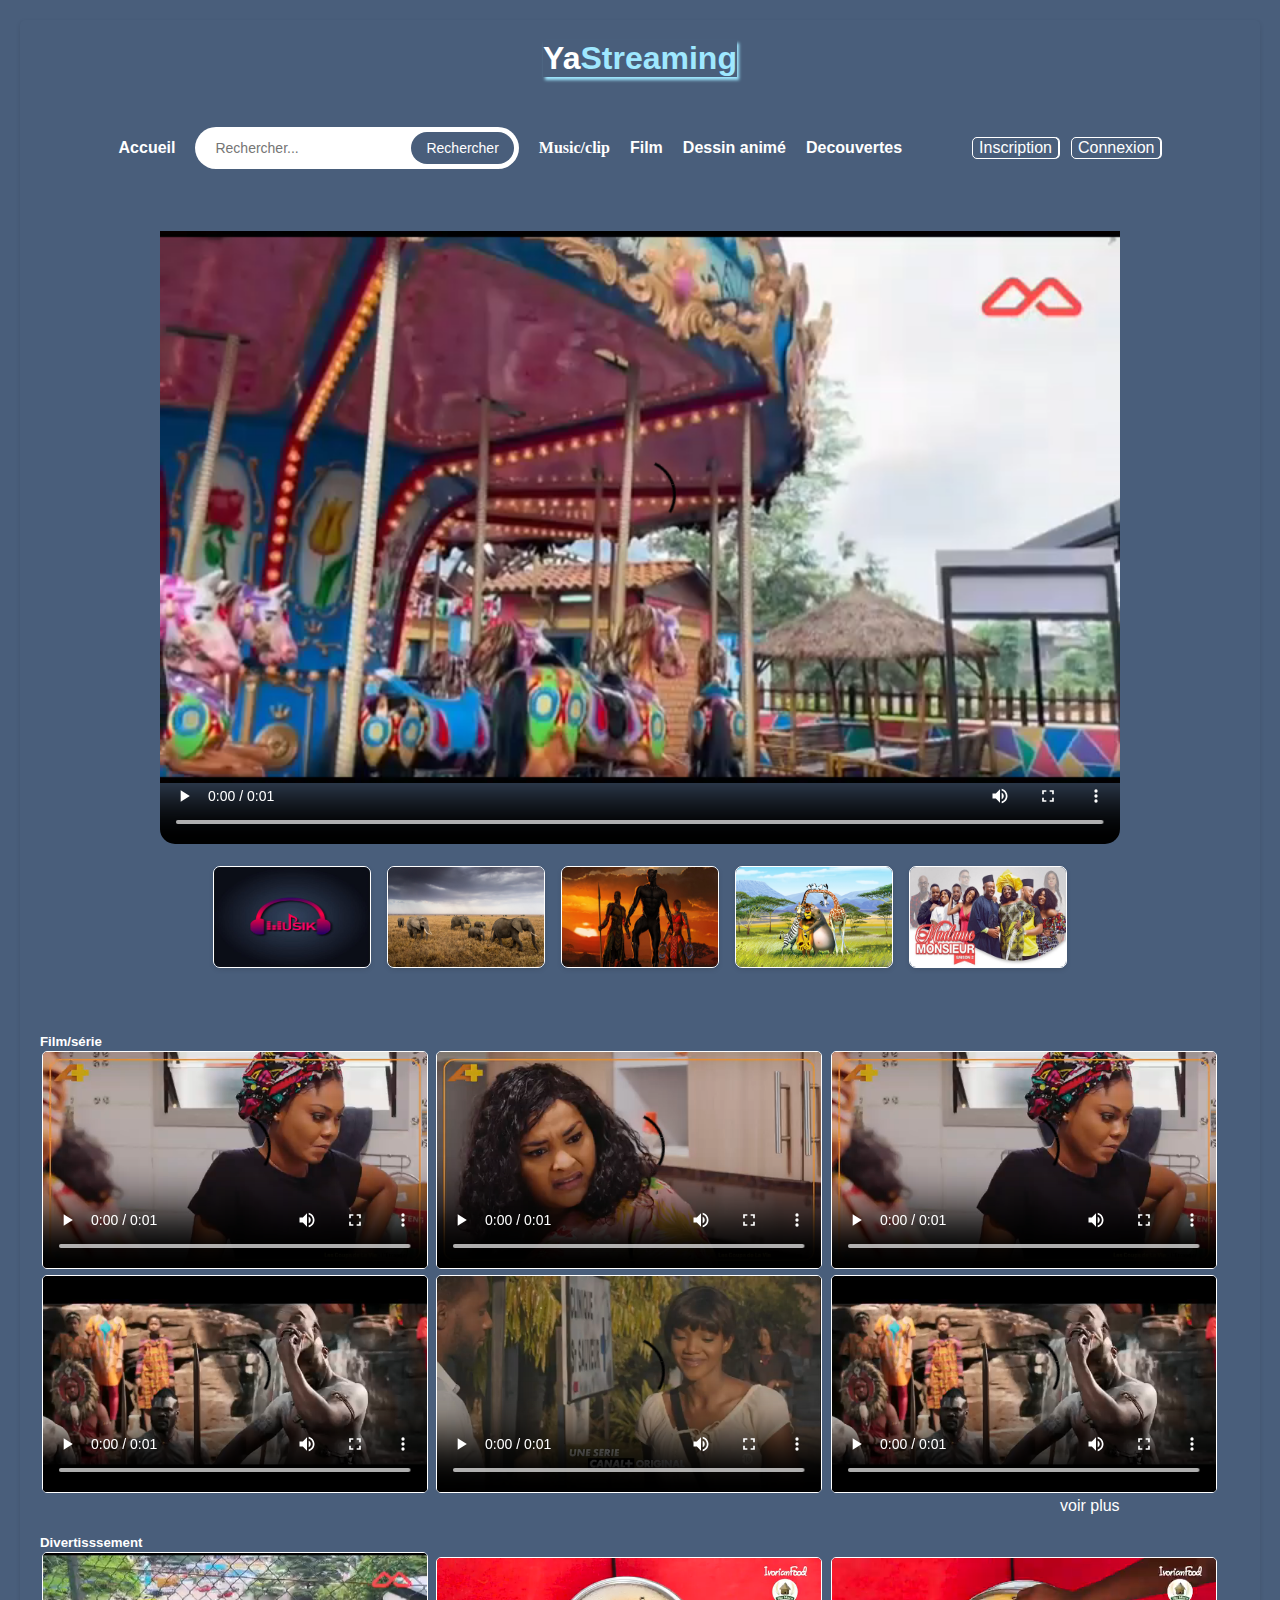
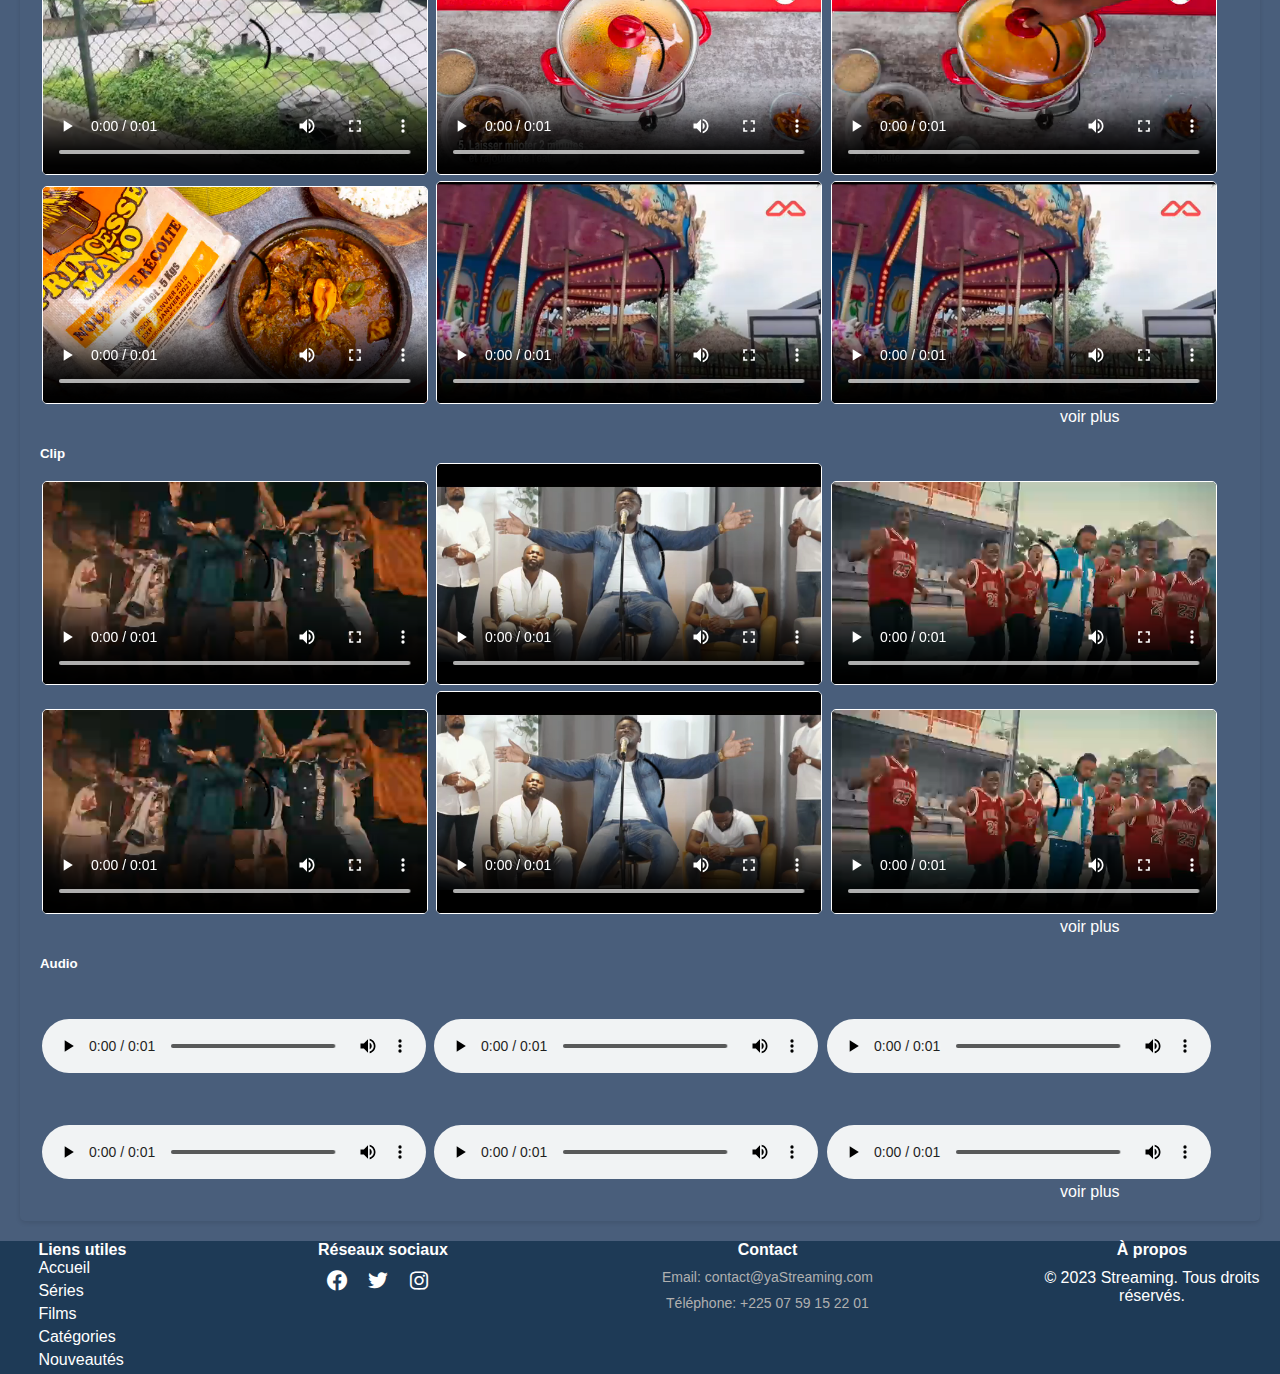
==== commit 29be89a6: "Update index.html" ====
--- a/index.html
+++ b/index.html
@@ -48,7 +48,7 @@
             </div>
         </div>
 
-        <div class="div-video-principale1" style="justify-content: center;position: relative; align-items: center;  display: flex;width: 100%; ">
+        <div class="div-video-principale1" style="justify-content: center;position: relative; align-items: center;  display: flex;width: 100%; height:150px">
             <img src="IMG-VID/music.jpeg"
                 style="border: 1px solid; border-radius: 7px; position: relative; margin: 2px 3px auto; height: 100px; width: 13%;"
                 class="video-principale3">
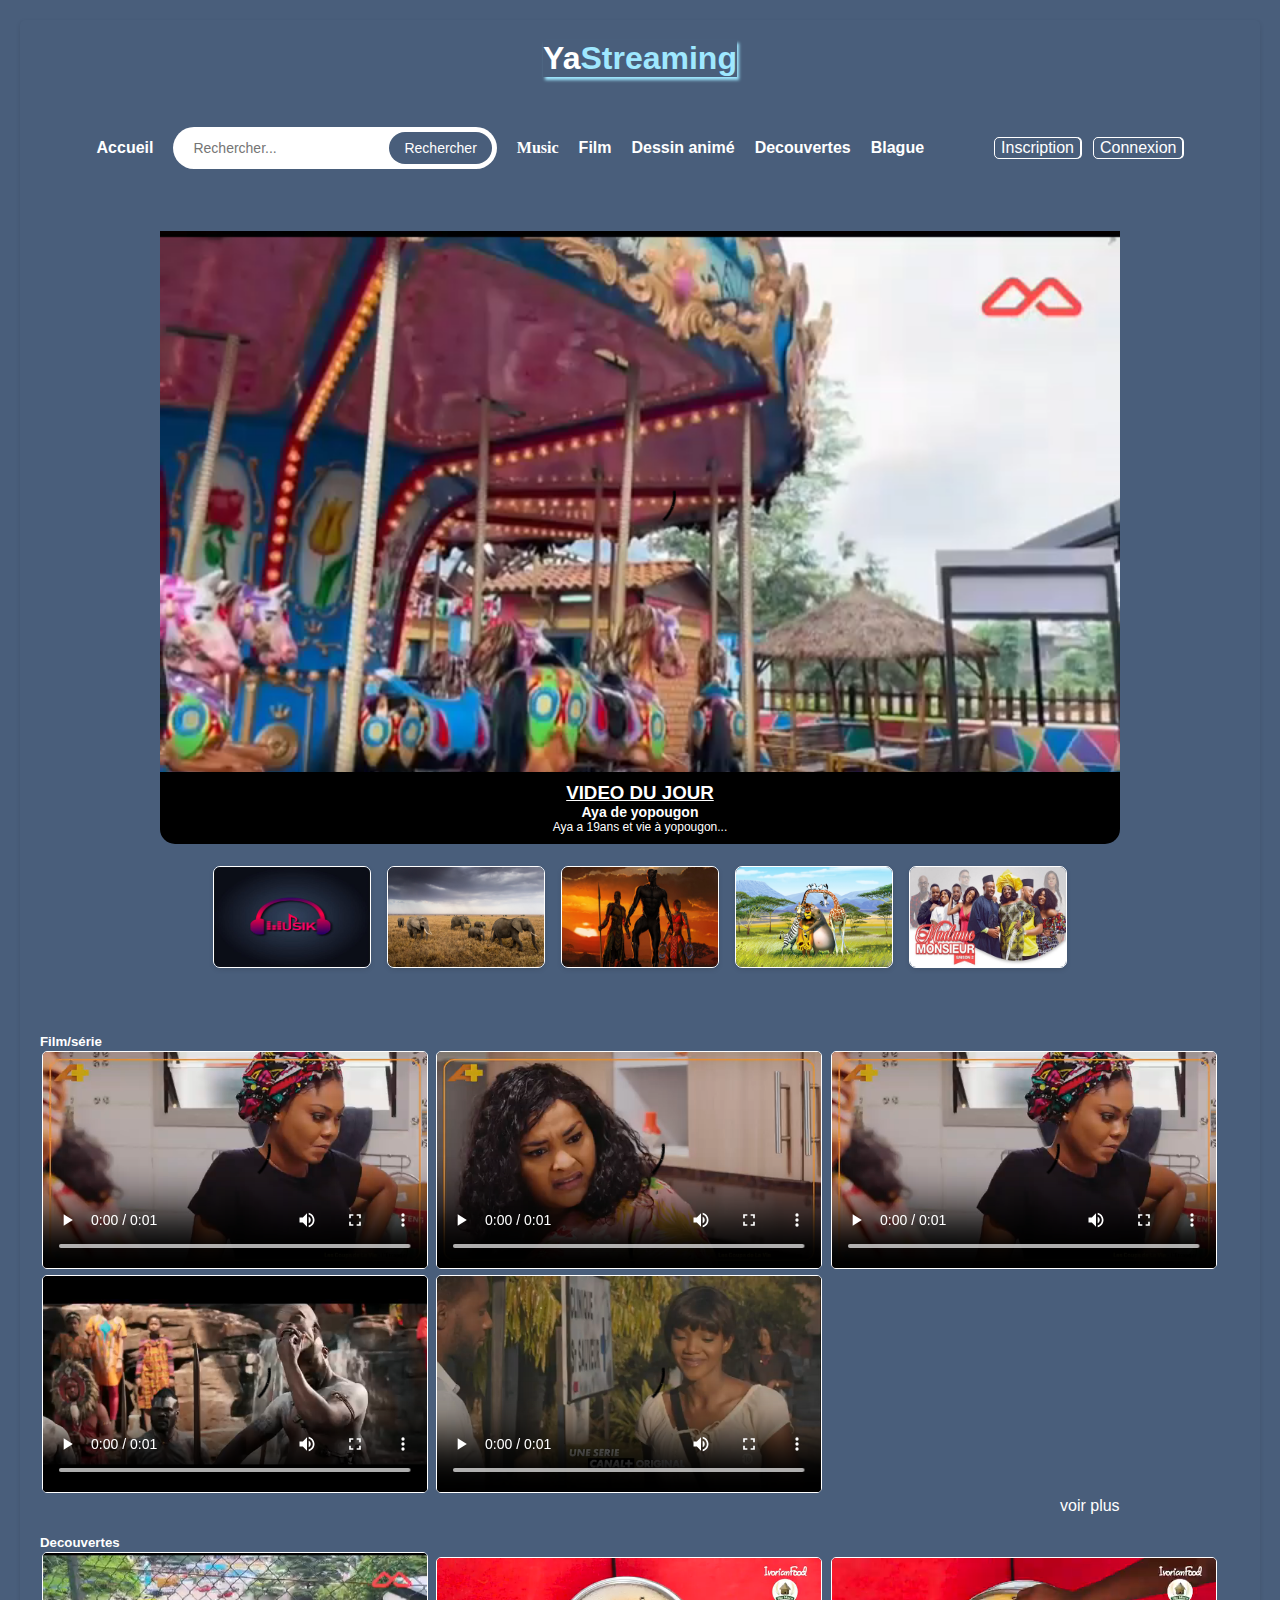
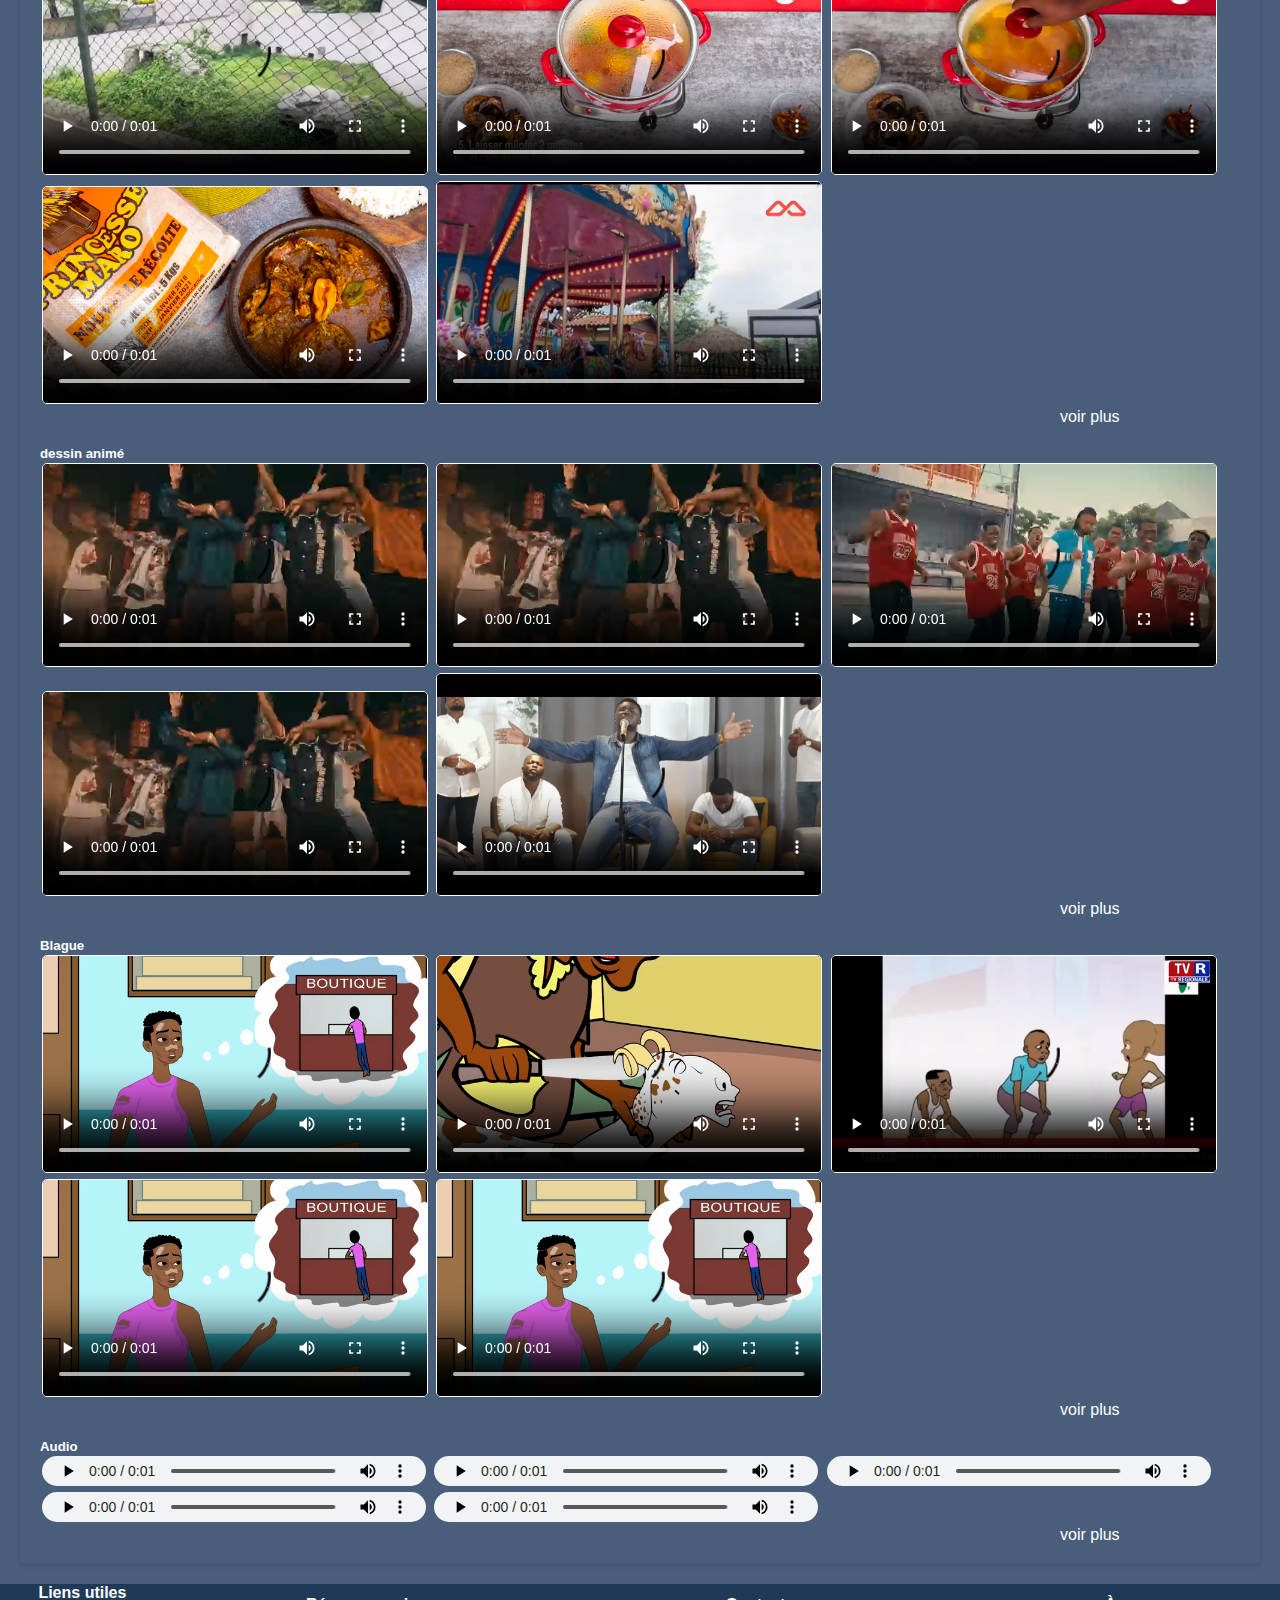
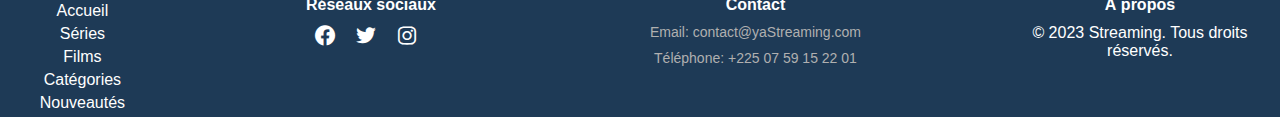
==== commit f7a524a5: "autres modifications" ====
--- a/index.html
+++ b/index.html
@@ -23,10 +23,11 @@
                 <button class="recherche-bouton">Rechercher</button>
             </div>
 
-            <a style="font-family: serif; font-weight: bold;" href="HTML/connexion.html">Music/clip</a>
+            <a style="font-family: serif; font-weight: bold;" href="HTML/connexion.html">Music</a>
             <a style="font-weight: bold;" href="HTML/connexion.html">Film</a>
             <a style="font-weight: bold;" href="HTML/connexion.html">Dessin animé</a>
             <a style="font-weight: bold;" href="HTML/connexion.html">Decouvertes</a>
+            <a style="font-weight: bold;" href="HTML/connexion.html">Blague</a>
 
             <div class="profil">
                 <button
@@ -41,190 +42,207 @@
 
         <div class="conteneur-video">
             <video class="video-principale" controls>
-                <source src="IMG-VID/divertissement5.mp4" type="video/mp4">
+                <source src="../IMG-VID/divertissement5.mp4" type="video/mp4">
             </video>
-            <div class="commandes-video">
-                <button class="bouton-azerty">Vidéo du jour</button>
-            </div>
-        </div>
-
-        <div class="div-video-principale1" style="justify-content: center;position: relative; align-items: center;  display: flex;width: 100%; height:150px">
-            <img src="IMG-VID/music.jpeg"
+            <div class="video-info" style="text-align: center;">
+              <h3 style="text-decoration: underline;"> VIDEO DU JOUR</h3>
+                <div class="video-titre">Aya de yopougon</div>
+                <div class="video-description">Aya a 19ans et vie à yopougon...</div>
+            </div>
+            
+        </div>
+
+        <div class="div-video-principale1" style="justify-content: center;position: relative; align-items: center;  display: flex;width: 100%; height: 150px; ">
+            <img src="../IMG-VID/music.jpeg"
                 style="border: 1px solid; border-radius: 7px; position: relative; margin: 2px 3px auto; height: 100px; width: 13%;"
                 class="video-principale3">
-            <img src="IMG-VID/decouv_a.jpeg" src="IMG-VID/film_m_mr.jpeg"
+            <img src="../IMG-VID/decouv_a.jpeg" src="IMG-VID/film_m_mr.jpeg"
                 style="border: 1px solid; border-radius: 7px; position: relative; margin:  2px 3px auto; width: 13%; height: 100px;"
                 class="video-principale3">
-            <img src="IMG-VID/film_a.jpeg"
+            <img src="../IMG-VID/film_a.jpeg"
                 style="border: 1px solid; border-radius: 7px; position: relative; margin:  2px 3px auto; width: 13%; height: 100px;"
                 class="video-principale3" >
-            <img src="IMG-VID/dessin_a.jpeg"
+            <img src="../IMG-VID/dessin_a.jpeg"
                 style="border: 1px solid; border-radius: 7px; position: relative; margin:  2px 3px auto; width: 13%; height: 100px; "
                 class="video-principale3" >
-            <img src="IMG-VID/film_m_mr.jpeg" style="border: 1px solid; border-radius: 7px; position: relative; margin:  2px 3px auto; width: 13% ;height: 100px; "class="video-principale3" >
+            <img src="../IMG-VID/film_m_mr.jpeg" style="border: 1px solid; border-radius: 7px; position: relative; margin:  2px 3px auto; width: 13% ;height: 100px; "class="video-principale3" >
         </div>
     
         <div class="div-video-principale2">
             <div style="justify-content: center;position: relative; align-items: center; display: inline; ">
                 <h5>Film/série</h5>
-                <video style="border: 1px solid; position: relative; margin: 2px  2px  auto; width: 16%; "
-                    class="video-principale2" controls>
-                    <source src="IMG-VID/film1.mp4" type="video/mp4"> 
-                </video>
-
-                <video style="border: 1px solid; position: relative; margin: 2px  2px  auto; width: 16%; "
-                    class="video-principale2" controls>
-                    <source src="IMG-VID/film2.mp4" type="video/mp4">
-                </video>
-
-                <video style="border: 1px solid; position: relative; margin: 2px  2px  auto; width: 16%; "
-                    class="video-principale2" controls>
-                    <source src="IMG-VID/film1.mp4" type="video/mp4">
-                </video>
-
-                <video style="border: 1px solid; position: relative; margin: 2px  2px  auto; width: 16%; "
-                    class="video-principale2" controls>
-                    <source src="IMG-VID/film6.mp4" type="video/mp4">
-                </video>
-
-                <video style="border: 1px solid; position: relative; margin: 2px  2px  auto; width: 16%; "
-                    class="video-principale2" controls>
-                    <source src="IMG-VID/film5.mp4" type="video/mp4">  
-                </video>
-                
-                <video style="border: 1px solid; position: relative; margin: 2px  2px  auto; width: 16%; "
-                    class="video-principale2" controls>
-                    <source src="IMG-VID/film6.mp4" type="video/mp4">
-                    
-                </video>
+                <video style="border: 1px solid; position: relative; margin: 2px  2px  auto; width: 19%; "
+                    class="video-principale2" controls>
+                    <source src="../IMG-VID/film1.mp4" type="video/mp4"> 
+                </video>
+
+                <video style="border: 1px solid; position: relative; margin: 2px  2px  auto; width: 19%; "
+                    class="video-principale2" controls>
+                    <source src="../IMG-VID/film2.mp4" type="video/mp4">
+                </video>
+
+                <video style="border: 1px solid; position: relative; margin: 2px  2px  auto; width: 19%; "
+                    class="video-principale2" controls>
+                    <source src="../IMG-VID/film1.mp4" type="video/mp4">
+                </video>
+
+                <video style="border: 1px solid; position: relative; margin: 2px  2px  auto; width: 19%; "
+                    class="video-principale2" controls>
+                    <source src="../IMG-VID/film6.mp4" type="video/mp4">
+                </video>
+
+                <video style="border: 1px solid; position: relative; margin: 2px  2px  auto; width: 19%; "
+                    class="video-principale2" controls>
+                    <source src="../IMG-VID/film5.mp4" type="video/mp4">  
+                </video>
+        
                 <p>
-                    <a href="HTML/connexion.html">voir plus</a>
+                    <a href="./film_serie.html">voir plus</a>
                 </p>
             </div>
        
             <div class="div-video-principale2">
                 <div style="justify-content: center;position: relative; align-items: center; display: inline; ">
-                    <h5>Divertisssement</h5>
-                    <video style="border: 1px solid; position: relative; margin: 2px  2px  auto; width: 16%; "
-                        class="video-principale2" controls>
-                        <source src="IMG-VID/devertissement3.mp4" type="video/mp4">
+                    <h5>Decouvertes</h5>
+                    <video style="border: 1px solid; position: relative; margin: 2px  2px  auto; width: 19%; "
+                        class="video-principale2" controls>
+                        <source src="../IMG-VID/devertissement3.mp4" type="video/mp4">
                     </video> 
 
-                    <video style="border: 1px solid; position: relative; margin: 2px  2px  auto; width: 16%; "
-                        class="video-principale2" controls>
-                        <source src="IMG-VID/divertissement1.mp4" type="video/mp4">
-                    </video>
-
-                    <video style="border: 1px solid; position: relative; margin: 2px  2px  auto; width: 16%; "
-                        class="video-principale2" controls>
-                        <source src="IMG-VID/divertissement2.mp4" type="video/mp4">
-                    </video>
-
-                    <video style="border: 1px solid; position: relative; margin: 2px  2px  auto; width: 16%; "
-                        class="video-principale2" controls>
-                        <source src="IMG-VID/divertissement6.mp4" type="video/mp4">
-                    </video>
-
-                    <video style="border: 1px solid; position: relative; margin: 2px  2px  auto; width: 16%; "
-                        class="video-principale2" controls>
-                        <source src="IMG-VID/divertissement5.mp4" type="video/mp4"> 
-                    </video>
-
-                    <video style="border: 1px solid; position: relative; margin: 2px  2px  auto; width: 16%; "
-                        class="video-principale2" controls>
-                        <source src="IMG-VID/divertissement5.mp4" type="video/mp4">
+                    <video style="border: 1px solid; position: relative; margin: 2px  2px  auto; width: 19%; "
+                        class="video-principale2" controls>
+                        <source src="../IMG-VID/divertissement1.mp4" type="video/mp4">
+                    </video>
+
+                    <video style="border: 1px solid; position: relative; margin: 2px  2px  auto; width: 19%; "
+                        class="video-principale2" controls>
+                        <source src="../IMG-VID/divertissement2.mp4" type="video/mp4">
+                    </video>
+
+                    <video style="border: 1px solid; position: relative; margin: 2px  2px  auto; width: 19%; "
+                        class="video-principale2" controls>
+                        <source src="../IMG-VID/divertissement6.mp4" type="video/mp4">
+                    </video>
+
+                    <video style="border: 1px solid; position: relative; margin: 2px  2px  auto; width: 19%; "
+                        class="video-principale2" controls>
+                        <source src="../IMG-VID/divertissement5.mp4" type="video/mp4"> 
                     </video>
 
                     <p>
-                        <a href="HTML/connexion.html">voir plus</a>
+                        <a href="./decouvertes.html">voir plus</a>
                     </p>
                 </div>
 
-            <div class="div-video-principale2">
-                <div style="justify-content: center;position: relative; align-items: center; display: inline; ">
-                    <h5>Clip</h5>
-                    <video style="border: 1px solid; position: relative; margin: 2px  2px  auto; width: 16%; "
-                        class="video-principale2" controls>
-                        <source src="IMG-VID/clip1.mp4" type="video/mp4">
-                    </video>
-
-                    <video style="border: 1px solid; position: relative; margin: 2px  2px  auto; width: 16%; "
-                        class="video-principale2" controls>
-                        <source src="IMG-VID/clip2.mp4" type="video/mp4">
-                    </video>
-
-                    <video style="border: 1px solid; position: relative; margin: 2px  2px  auto; width: 16%; "
-                        class="video-principale2" controls>
-                        <source src="IMG-VID/clip4.mp4" type="video/mp4">
-                    </video>
-
-                    <video style="border: 1px solid; position: relative; margin: 2px  2px  auto; width: 16%; "
-                        class="video-principale2" controls>
-                        <source src="IMG-VID/clip1.mp4" type="video/mp4">
-                    </video>
-
-                    <video style="border: 1px solid; position: relative; margin: 2px  2px  auto; width: 16%; "
-                        class="video-principale2" controls>
-                        <source src="IMG-VID/clip2.mp4" type="video/mp4">
-                    </video>
-
-                    <video style="border: 1px solid; position: relative; margin: 2px  2px  auto; width: 16%; "
-                        class="video-principale2" controls>
-                        <source src="IMG-VID/clip4.mp4" type="video/mp4">
-                    </video>
-
-                    <p>
-                        <a href="HTML/connexion.html">voir plus</a>
-                    </p>
-                </div>
-            </div>
 
                 <div class="div-video-principale2">
                     <div style="justify-content: center;position: relative; align-items: center; display: inline; ">
-                        <h5>Audio</h5>
-                        <audio style="position: relative; margin: 2px  2px  auto; width: 16%; "
-                            class="video-principale2" controls>
-                            <source src="IMG-VID/clip2.mp4" type="video/mp4">  
-                        </audio> 
-
-                        <audio style=" position: relative; margin: 2px  2px  auto; width: 16%; "
-                            class="video-principale2" controls>
-                            <source src="IMG-VID/clip2.mp4" type="video/mp4">  
-                        </audio>
-
-                        <audio style="position: relative; margin: 2px  2px  auto; width: 16%; "
-                            class="video-principale2" controls>
-                            <source src="IMG-VID/clip2.mp4" type="video/mp4">
-                        </audio>
-
-                        <audio style="position: relative; margin: 2px  2px  auto; width: 16%; "
-                            class="video-principale2" controls>
-                            <source src="IMG-VID/clip2.mp4" type="video/mp4">
-                        </audio>
-
-                        <audio style="position: relative; margin: 2px  2px  auto; width: 16%; "
-                            class="video-principale2" controls>
-                            <source src="IMG-VID/clip2.mp4" aria-placeholder="ccd"
-                                type="video/mp4">
-                        </audio>
-
-                        <audio style="position: relative; margin: 2px  2px  auto; width: 16%; "
-                            class="video-principale2" controls>
-                            <source src="IMG-VID/clip2.mp4" aria-placeholder="ccd"
-                                type="video/mp4">
-                        </audio>
-
+                        <h5>dessin animé</h5>
+                        <video style="border: 1px solid; position: relative; margin: 2px  2px  auto; width: 19%; "
+                            class="video-principale2" controls>
+                            <source src="../IMG-VID/clip1.mp4" type="video/mp4">
+                        </video>
+    
+                        <video style="border: 1px solid; position: relative; margin: 2px  2px  auto; width: 19%; "
+                            class="video-principale2" controls>
+                            <source src="../IMG-VID/clip1.mp4" type="video/mp4">
+                        </video>
+    
+                        <video style="border: 1px solid; position: relative; margin: 2px  2px  auto; width: 19%; "
+                            class="video-principale2" controls>
+                            <source src="../IMG-VID/clip4.mp4" type="video/mp4">
+                        </video>
+    
+                        <video style="border: 1px solid; position: relative; margin: 2px  2px  auto; width: 19%; "
+                            class="video-principale2" controls>
+                            <source src="../IMG-VID/clip1.mp4" type="video/mp4">
+                        </video>
+    
+                        <video style="border: 1px solid; position: relative; margin: 2px  2px  auto; width: 19%; "
+                            class="video-principale2" controls>
+                            <source src="../IMG-VID/clip2.mp4" type="video/mp4">
+                        </video>
+    
                         <p>
-                            <a href="HTML/connexion.html">voir plus</a>
+                            <a href="./dessin_animé.html">voir plus</a>
                         </p>
                     </div>
                 </div>
+    
+                <div class="div-video-principale2">
+                    <div style="justify-content: center;position: relative; align-items: center; display: inline; ">
+                        <h5>Blague</h5>
+                        <video style="border: 1px solid; position: relative; margin: 2px  2px  auto; width: 19%; "
+                            class="video-principale2" controls>
+                            <source src="./IMG-VID/blague1.mp4" type="video/mp4">
+                        </video>
+    
+                        <video style="border: 1px solid; position: relative; margin: 2px  2px  auto; width: 19%; "
+                            class="video-principale2" controls>
+                            <source src="./IMG-VID/blague2.mp4" type="video/mp4">
+                        </video>
+    
+                        <video style="border: 1px solid; position: relative; margin: 2px  2px  auto; width: 19%; "
+                            class="video-principale2" controls>
+                            <source src="./IMG-VID/blague3.mp4" type="video/mp4">
+                        </video>
+    
+                        <video style="border: 1px solid; position: relative; margin: 2px  2px  auto; width: 19%; "
+                            class="video-principale2" controls>
+                            <source src="./IMG-VID/blague1.mp4" type="video/mp4">
+                        </video>
+    
+                        <video style="border: 1px solid; position: relative; margin: 2px  2px  auto; width: 19%; "
+                            class="video-principale2" controls>
+                            <source src="./IMG-VID/blague1.mp4" type="video/mp4">
+                        </video>
+    
+                        <p>
+                            <a href="./dessin_animé.html">voir plus</a>
+                        </p>
+                    </div>
+                </div>
+
+                <div class="div-video-principale2">
+                    <div style="justify-content: center;position: relative; align-items: center; display: inline; width: 100%; ">
+                        <h5>Audio</h5>
+                        <audio style="position: relative; margin: 2px  2px  auto; width: 19%;height: 30px; "
+                            class="video-principale2" controls>
+                            <source src="../IMG-VID/clip2.mp4" type="audio/mp4">  
+                        </audio> 
+
+                        <audio style=" position: relative; margin: 2px  2px  auto; width: 19%;height: 30px; "
+                            class="video-principale2" controls>
+                            <source src="../IMG-VID/clip2.mp4" type="audio/mp4">  
+                        </audio>
+
+                        <audio style="position: relative; margin: 2px  2px  auto; width: 19%; height: 30px;"
+                            class="video-principale2" controls>
+                            <source src="../IMG-VID/clip2.mp4" type="audio/mp4">
+                        </audio>
+
+                        <audio style="position: relative; margin: 2px  2px  auto; width: 19%; height: 30px;"
+                            class="video-principale2" controls>
+                            <source src="IMG-VID/clip2.mp4" type="audio/mp4">
+                        </audio>
+
+                        <audio style="position: relative; margin: 2px  2px  auto; width: 19%; height: 30px;"
+                            class="video-principale2" controls>
+                            <source src="../IMG-VID/clip2.mp4" 
+                                type="audio/mp4">
+                        </audio>
+
+
+                        <p>
+                            <a href="./music_clip.html">voir plus</a>
+                        </p>
+                    </div>
+                </div>
             </div>
         </div>       
     </div>   
+
     <footer>
-
-        <!-- <div class="pied-page">© 2023 Streaming. Tous droits réservés.</div> -->
         <div class="footer">
             <div style="margin-left: 3%;">
                 <h4>Liens utiles</h4>
--- a/CSS/accueil.css
+++ b/CSS/accueil.css
@@ -1,3 +1,4 @@
+
 body { 
     margin: 0; 
     padding: 0; 
@@ -16,6 +17,32 @@
 .logo { 
     margin-bottom: 20px;
 }
+.video-info {
+    position: absolute;
+    bottom: 0;
+    left: 0;
+    right: 0;
+    padding: 10px;
+    background-color: rgb(0, 0, 0);
+    color: #fff;
+    opacity: 1;
+   
+  }
+
+  .video-container:hover .video-info {
+    opacity: 0;
+    visibility: visible;
+  }
+
+  .video-titre {
+    font-size: 14px;
+    font-weight: bold;
+  }
+
+  .video-description {
+    font-size: 12px;
+  }
+
 .logo img { 
     width: 100px; 
     height: auto;
@@ -115,8 +142,6 @@
     position: relative;
     margin-left: 90%;
     justify-content: end;
-
-    /* border: 2px solid; */
 }
 .pied-page { 
     background-color: #495E7B;
@@ -130,7 +155,6 @@
    
 }
 
-/* footer */
 .footer {
     background-color: #1E3A56;
     top: 200px;
@@ -144,7 +168,8 @@
 .section-footer {
     text-align: center;
     flex-basis: 20%;
-    margin-bottom: 20px;
+ 
+    margin: 12px;
 }
 
 .section-footer h4 {
@@ -156,6 +181,7 @@
     list-style: none;
     margin: 0;
     padding: 0;
+    text-align: center;
 }
 
 .liste-liens li {
@@ -196,8 +222,6 @@
     margin: 20px auto;
     max-width: 1200px;
 }
-
-
 
 .conteneur-video {
     margin-top: 20px;
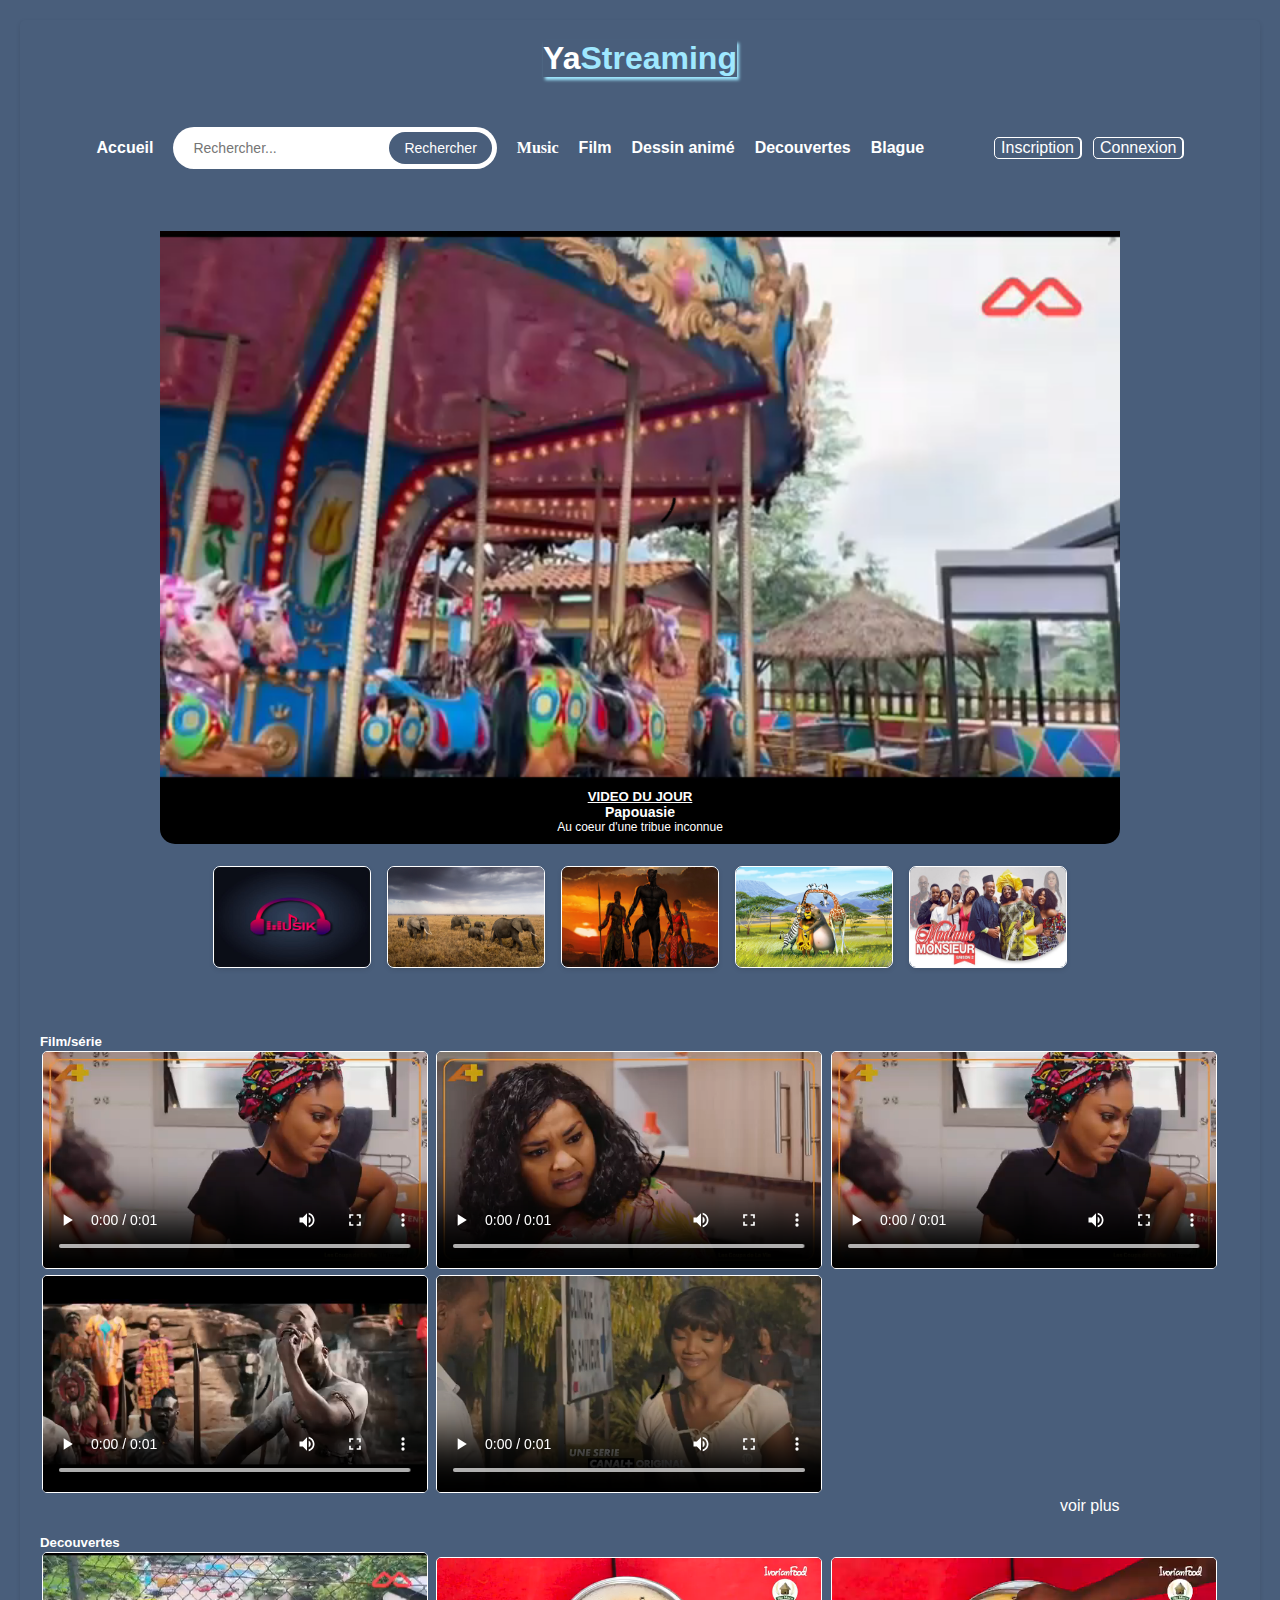
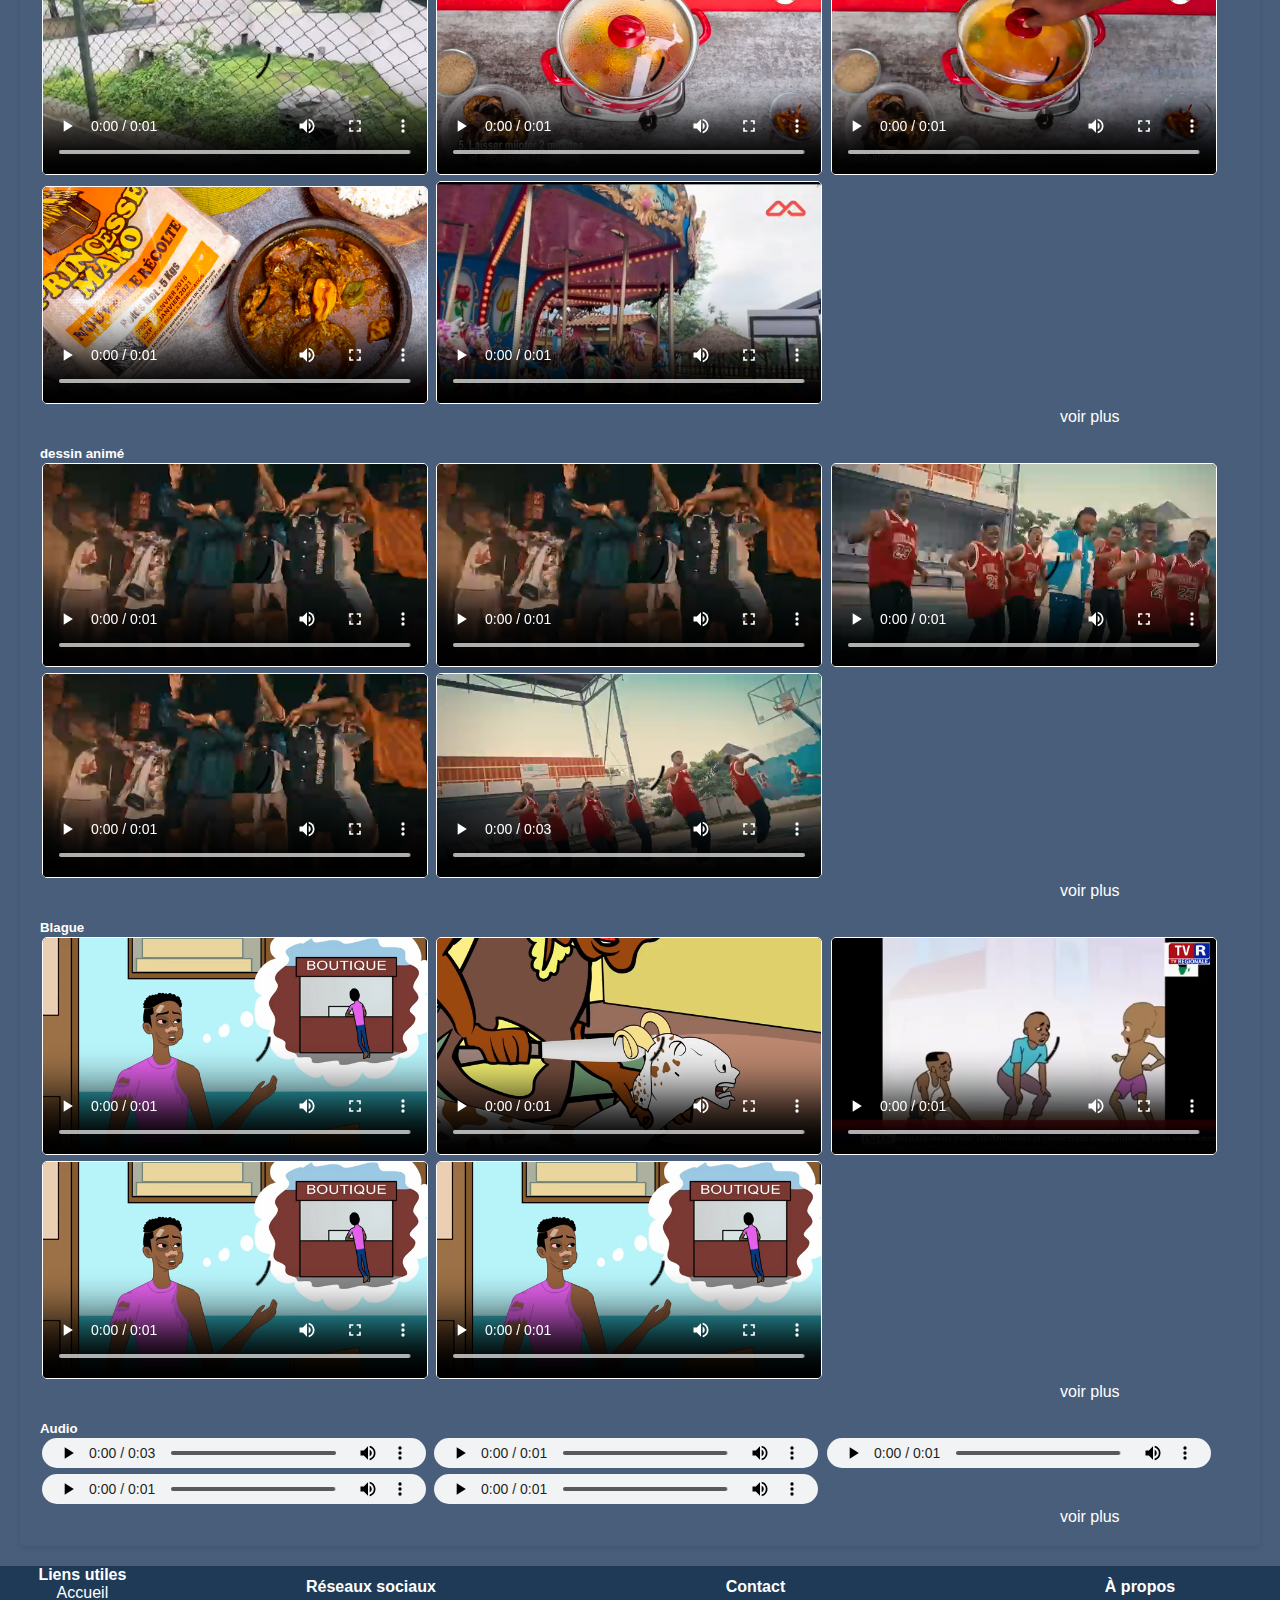
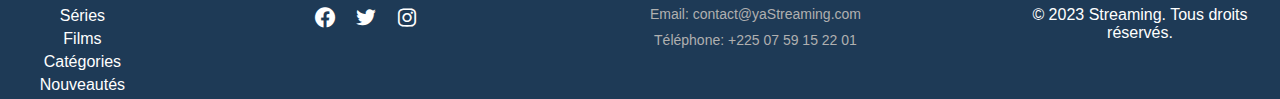
==== commit 8009ceae: "modification des chemins" ====
--- a/index.html
+++ b/index.html
@@ -23,11 +23,11 @@
                 <button class="recherche-bouton">Rechercher</button>
             </div>
 
-            <a style="font-family: serif; font-weight: bold;" href="HTML/connexion.html">Music</a>
-            <a style="font-weight: bold;" href="HTML/connexion.html">Film</a>
-            <a style="font-weight: bold;" href="HTML/connexion.html">Dessin animé</a>
-            <a style="font-weight: bold;" href="HTML/connexion.html">Decouvertes</a>
-            <a style="font-weight: bold;" href="HTML/connexion.html">Blague</a>
+            <a style="font-family: serif; font-weight: bold;" href="./HTML/connexion.html">Music</a>
+            <a style="font-weight: bold;" href="./HTML/connexion.html">Film</a>
+            <a style="font-weight: bold;" href="./HTML/connexion.html">Dessin animé</a>
+            <a style="font-weight: bold;" href="./HTML/connexion.html">Decouvertes</a>
+            <a style="font-weight: bold;" href="./HTML/connexion.html">Blague</a>
 
             <div class="profil">
                 <button
@@ -45,27 +45,27 @@
                 <source src="../IMG-VID/divertissement5.mp4" type="video/mp4">
             </video>
             <div class="video-info" style="text-align: center;">
-              <h3 style="text-decoration: underline;"> VIDEO DU JOUR</h3>
-                <div class="video-titre">Aya de yopougon</div>
-                <div class="video-description">Aya a 19ans et vie à yopougon...</div>
+              <h5 style="text-decoration: underline;"> VIDEO DU JOUR</h5>
+              <div class="video-titre">Papouasie</div>
+              <div class="video-description">Au coeur d'une tribue inconnue</div>
             </div>
             
         </div>
 
         <div class="div-video-principale1" style="justify-content: center;position: relative; align-items: center;  display: flex;width: 100%; height: 150px; ">
-            <img src="../IMG-VID/music.jpeg"
+            <img src="./IMG-VID/music.jpeg"
                 style="border: 1px solid; border-radius: 7px; position: relative; margin: 2px 3px auto; height: 100px; width: 13%;"
                 class="video-principale3">
-            <img src="../IMG-VID/decouv_a.jpeg" src="IMG-VID/film_m_mr.jpeg"
+            <img src="./IMG-VID/decouv_a.jpeg" src="IMG-VID/film_m_mr.jpeg"
                 style="border: 1px solid; border-radius: 7px; position: relative; margin:  2px 3px auto; width: 13%; height: 100px;"
                 class="video-principale3">
-            <img src="../IMG-VID/film_a.jpeg"
+            <img src="./IMG-VID/film_a.jpeg"
                 style="border: 1px solid; border-radius: 7px; position: relative; margin:  2px 3px auto; width: 13%; height: 100px;"
                 class="video-principale3" >
-            <img src="../IMG-VID/dessin_a.jpeg"
+            <img src="./IMG-VID/dessin_a.jpeg"
                 style="border: 1px solid; border-radius: 7px; position: relative; margin:  2px 3px auto; width: 13%; height: 100px; "
                 class="video-principale3" >
-            <img src="../IMG-VID/film_m_mr.jpeg" style="border: 1px solid; border-radius: 7px; position: relative; margin:  2px 3px auto; width: 13% ;height: 100px; "class="video-principale3" >
+            <img src="./IMG-VID/film_m_mr.jpeg" style="border: 1px solid; border-radius: 7px; position: relative; margin:  2px 3px auto; width: 13% ;height: 100px; "class="video-principale3" >
         </div>
     
         <div class="div-video-principale2">
@@ -73,31 +73,31 @@
                 <h5>Film/série</h5>
                 <video style="border: 1px solid; position: relative; margin: 2px  2px  auto; width: 19%; "
                     class="video-principale2" controls>
-                    <source src="../IMG-VID/film1.mp4" type="video/mp4"> 
-                </video>
-
-                <video style="border: 1px solid; position: relative; margin: 2px  2px  auto; width: 19%; "
-                    class="video-principale2" controls>
-                    <source src="../IMG-VID/film2.mp4" type="video/mp4">
-                </video>
-
-                <video style="border: 1px solid; position: relative; margin: 2px  2px  auto; width: 19%; "
-                    class="video-principale2" controls>
-                    <source src="../IMG-VID/film1.mp4" type="video/mp4">
-                </video>
-
-                <video style="border: 1px solid; position: relative; margin: 2px  2px  auto; width: 19%; "
-                    class="video-principale2" controls>
-                    <source src="../IMG-VID/film6.mp4" type="video/mp4">
-                </video>
-
-                <video style="border: 1px solid; position: relative; margin: 2px  2px  auto; width: 19%; "
-                    class="video-principale2" controls>
-                    <source src="../IMG-VID/film5.mp4" type="video/mp4">  
+                    <source src="./IMG-VID/film1.mp4" type="video/mp4"> 
+                </video>
+
+                <video style="border: 1px solid; position: relative; margin: 2px  2px  auto; width: 19%; "
+                    class="video-principale2" controls>
+                    <source src="./IMG-VID/film2.mp4" type="video/mp4">
+                </video>
+
+                <video style="border: 1px solid; position: relative; margin: 2px  2px  auto; width: 19%; "
+                    class="video-principale2" controls>
+                    <source src="./IMG-VID/film1.mp4" type="video/mp4">
+                </video>
+
+                <video style="border: 1px solid; position: relative; margin: 2px  2px  auto; width: 19%; "
+                    class="video-principale2" controls>
+                    <source src="./IMG-VID/film6.mp4" type="video/mp4">
+                </video>
+
+                <video style="border: 1px solid; position: relative; margin: 2px  2px  auto; width: 19%; "
+                    class="video-principale2" controls>
+                    <source src="./IMG-VID/film5.mp4" type="video/mp4">  
                 </video>
         
                 <p>
-                    <a href="./film_serie.html">voir plus</a>
+                    <a href="./HTML/connexion.html">voir plus</a>
                 </p>
             </div>
        
@@ -106,31 +106,31 @@
                     <h5>Decouvertes</h5>
                     <video style="border: 1px solid; position: relative; margin: 2px  2px  auto; width: 19%; "
                         class="video-principale2" controls>
-                        <source src="../IMG-VID/devertissement3.mp4" type="video/mp4">
+                        <source src="./IMG-VID/devertissement3.mp4" type="video/mp4">
                     </video> 
 
                     <video style="border: 1px solid; position: relative; margin: 2px  2px  auto; width: 19%; "
                         class="video-principale2" controls>
-                        <source src="../IMG-VID/divertissement1.mp4" type="video/mp4">
-                    </video>
-
-                    <video style="border: 1px solid; position: relative; margin: 2px  2px  auto; width: 19%; "
-                        class="video-principale2" controls>
-                        <source src="../IMG-VID/divertissement2.mp4" type="video/mp4">
-                    </video>
-
-                    <video style="border: 1px solid; position: relative; margin: 2px  2px  auto; width: 19%; "
-                        class="video-principale2" controls>
-                        <source src="../IMG-VID/divertissement6.mp4" type="video/mp4">
-                    </video>
-
-                    <video style="border: 1px solid; position: relative; margin: 2px  2px  auto; width: 19%; "
-                        class="video-principale2" controls>
-                        <source src="../IMG-VID/divertissement5.mp4" type="video/mp4"> 
+                        <source src="./IMG-VID/divertissement1.mp4" type="video/mp4">
+                    </video>
+
+                    <video style="border: 1px solid; position: relative; margin: 2px  2px  auto; width: 19%; "
+                        class="video-principale2" controls>
+                        <source src="./IMG-VID/divertissement2.mp4" type="video/mp4">
+                    </video>
+
+                    <video style="border: 1px solid; position: relative; margin: 2px  2px  auto; width: 19%; "
+                        class="video-principale2" controls>
+                        <source src="./IMG-VID/divertissement6.mp4" type="video/mp4">
+                    </video>
+
+                    <video style="border: 1px solid; position: relative; margin: 2px  2px  auto; width: 19%; "
+                        class="video-principale2" controls>
+                        <source src="./IMG-VID/divertissement5.mp4" type="video/mp4"> 
                     </video>
 
                     <p>
-                        <a href="./decouvertes.html">voir plus</a>
+                        <a href="./HTML/connexion.html">voir plus</a>
                     </p>
                 </div>
 
@@ -140,31 +140,31 @@
                         <h5>dessin animé</h5>
                         <video style="border: 1px solid; position: relative; margin: 2px  2px  auto; width: 19%; "
                             class="video-principale2" controls>
-                            <source src="../IMG-VID/clip1.mp4" type="video/mp4">
-                        </video>
-    
-                        <video style="border: 1px solid; position: relative; margin: 2px  2px  auto; width: 19%; "
-                            class="video-principale2" controls>
-                            <source src="../IMG-VID/clip1.mp4" type="video/mp4">
-                        </video>
-    
-                        <video style="border: 1px solid; position: relative; margin: 2px  2px  auto; width: 19%; "
-                            class="video-principale2" controls>
-                            <source src="../IMG-VID/clip4.mp4" type="video/mp4">
-                        </video>
-    
-                        <video style="border: 1px solid; position: relative; margin: 2px  2px  auto; width: 19%; "
-                            class="video-principale2" controls>
-                            <source src="../IMG-VID/clip1.mp4" type="video/mp4">
-                        </video>
-    
-                        <video style="border: 1px solid; position: relative; margin: 2px  2px  auto; width: 19%; "
-                            class="video-principale2" controls>
-                            <source src="../IMG-VID/clip2.mp4" type="video/mp4">
+                            <source src="./IMG-VID/clip1.mp4" type="video/mp4">
+                        </video>
+    
+                        <video style="border: 1px solid; position: relative; margin: 2px  2px  auto; width: 19%; "
+                            class="video-principale2" controls>
+                            <source src="./IMG-VID/clip1.mp4" type="video/mp4">
+                        </video>
+    
+                        <video style="border: 1px solid; position: relative; margin: 2px  2px  auto; width: 19%; "
+                            class="video-principale2" controls>
+                            <source src="./IMG-VID/clip4.mp4" type="video/mp4">
+                        </video>
+    
+                        <video style="border: 1px solid; position: relative; margin: 2px  2px  auto; width: 19%; "
+                            class="video-principale2" controls>
+                            <source src="./IMG-VID/clip1.mp4" type="video/mp4">
+                        </video>
+    
+                        <video style="border: 1px solid; position: relative; margin: 2px  2px  auto; width: 19%; "
+                            class="video-principale2" controls>
+                            <source src="./IMG-VID/ks.mp4" type="video/mp4">
                         </video>
     
                         <p>
-                            <a href="./dessin_animé.html">voir plus</a>
+                            <a href="./HTML/connexion.html">voir plus</a>
                         </p>
                     </div>
                 </div>
@@ -198,7 +198,7 @@
                         </video>
     
                         <p>
-                            <a href="./dessin_animé.html">voir plus</a>
+                            <a href="./HTML/connexion.html">voir plus</a>
                         </p>
                     </div>
                 </div>
@@ -208,33 +208,33 @@
                         <h5>Audio</h5>
                         <audio style="position: relative; margin: 2px  2px  auto; width: 19%;height: 30px; "
                             class="video-principale2" controls>
-                            <source src="../IMG-VID/clip2.mp4" type="audio/mp4">  
+                            <source src="./IMG-VID/ks.mp4" type="audio/mp4">  
                         </audio> 
 
                         <audio style=" position: relative; margin: 2px  2px  auto; width: 19%;height: 30px; "
                             class="video-principale2" controls>
-                            <source src="../IMG-VID/clip2.mp4" type="audio/mp4">  
+                            <source src="./IMG-VID/clip1.mp4" type="audio/mp4">  
                         </audio>
 
                         <audio style="position: relative; margin: 2px  2px  auto; width: 19%; height: 30px;"
                             class="video-principale2" controls>
-                            <source src="../IMG-VID/clip2.mp4" type="audio/mp4">
+                            <source src="./IMG-VID/clip4.mp4" type="audio/mp4">
                         </audio>
 
                         <audio style="position: relative; margin: 2px  2px  auto; width: 19%; height: 30px;"
                             class="video-principale2" controls>
-                            <source src="IMG-VID/clip2.mp4" type="audio/mp4">
+                            <source src="./IMG-VID/clip1.mp4" type="audio/mp4">
                         </audio>
 
                         <audio style="position: relative; margin: 2px  2px  auto; width: 19%; height: 30px;"
                             class="video-principale2" controls>
-                            <source src="../IMG-VID/clip2.mp4" 
+                            <source src="./IMG-VID/clip4.mp4" 
                                 type="audio/mp4">
                         </audio>
 
 
                         <p>
-                            <a href="./music_clip.html">voir plus</a>
+                            <a href="./HTML/connexion.html">voir plus</a>
                         </p>
                     </div>
                 </div>
--- a/CSS/accueil.css
+++ b/CSS/accueil.css
@@ -113,7 +113,7 @@
     width: 100%; 
     max-width: 10000px; 
     height: 600px;
-    border-radius: 4px;
+    border-radius: 2px;
 }
 
 a {
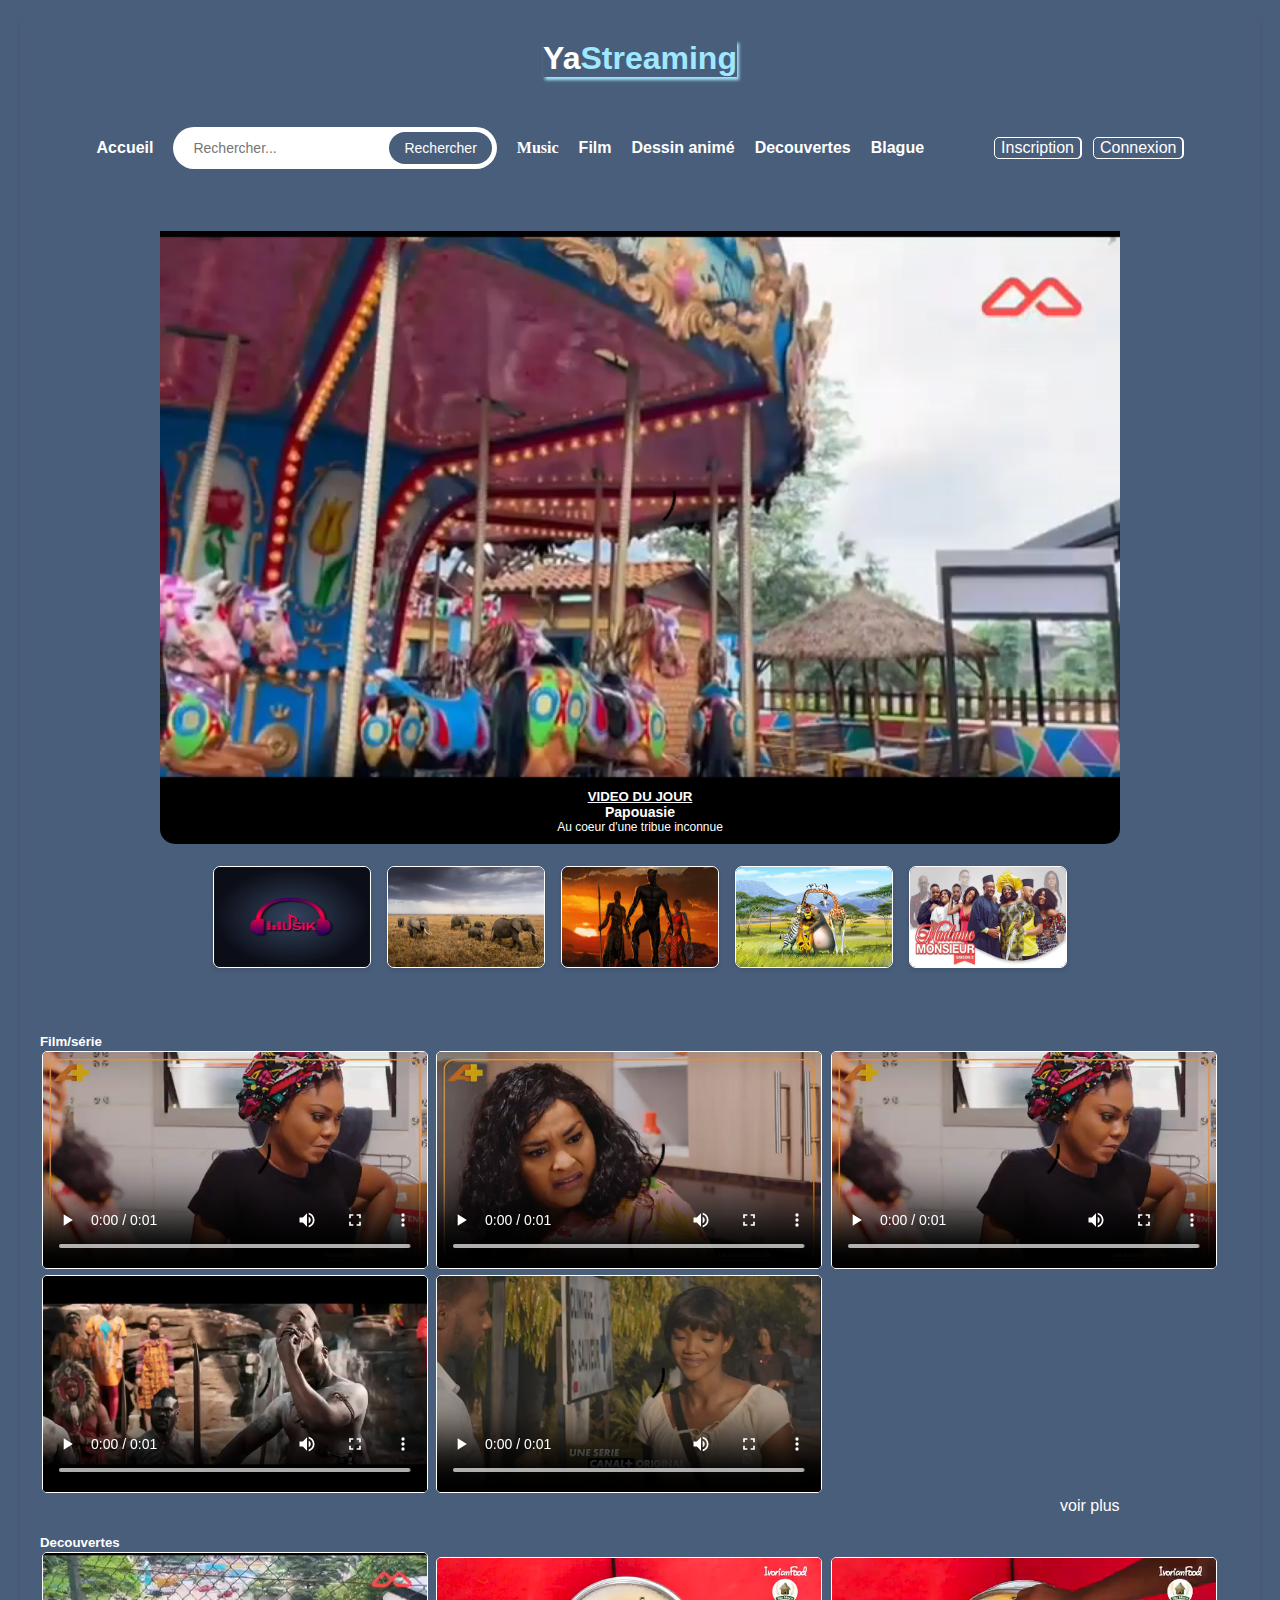
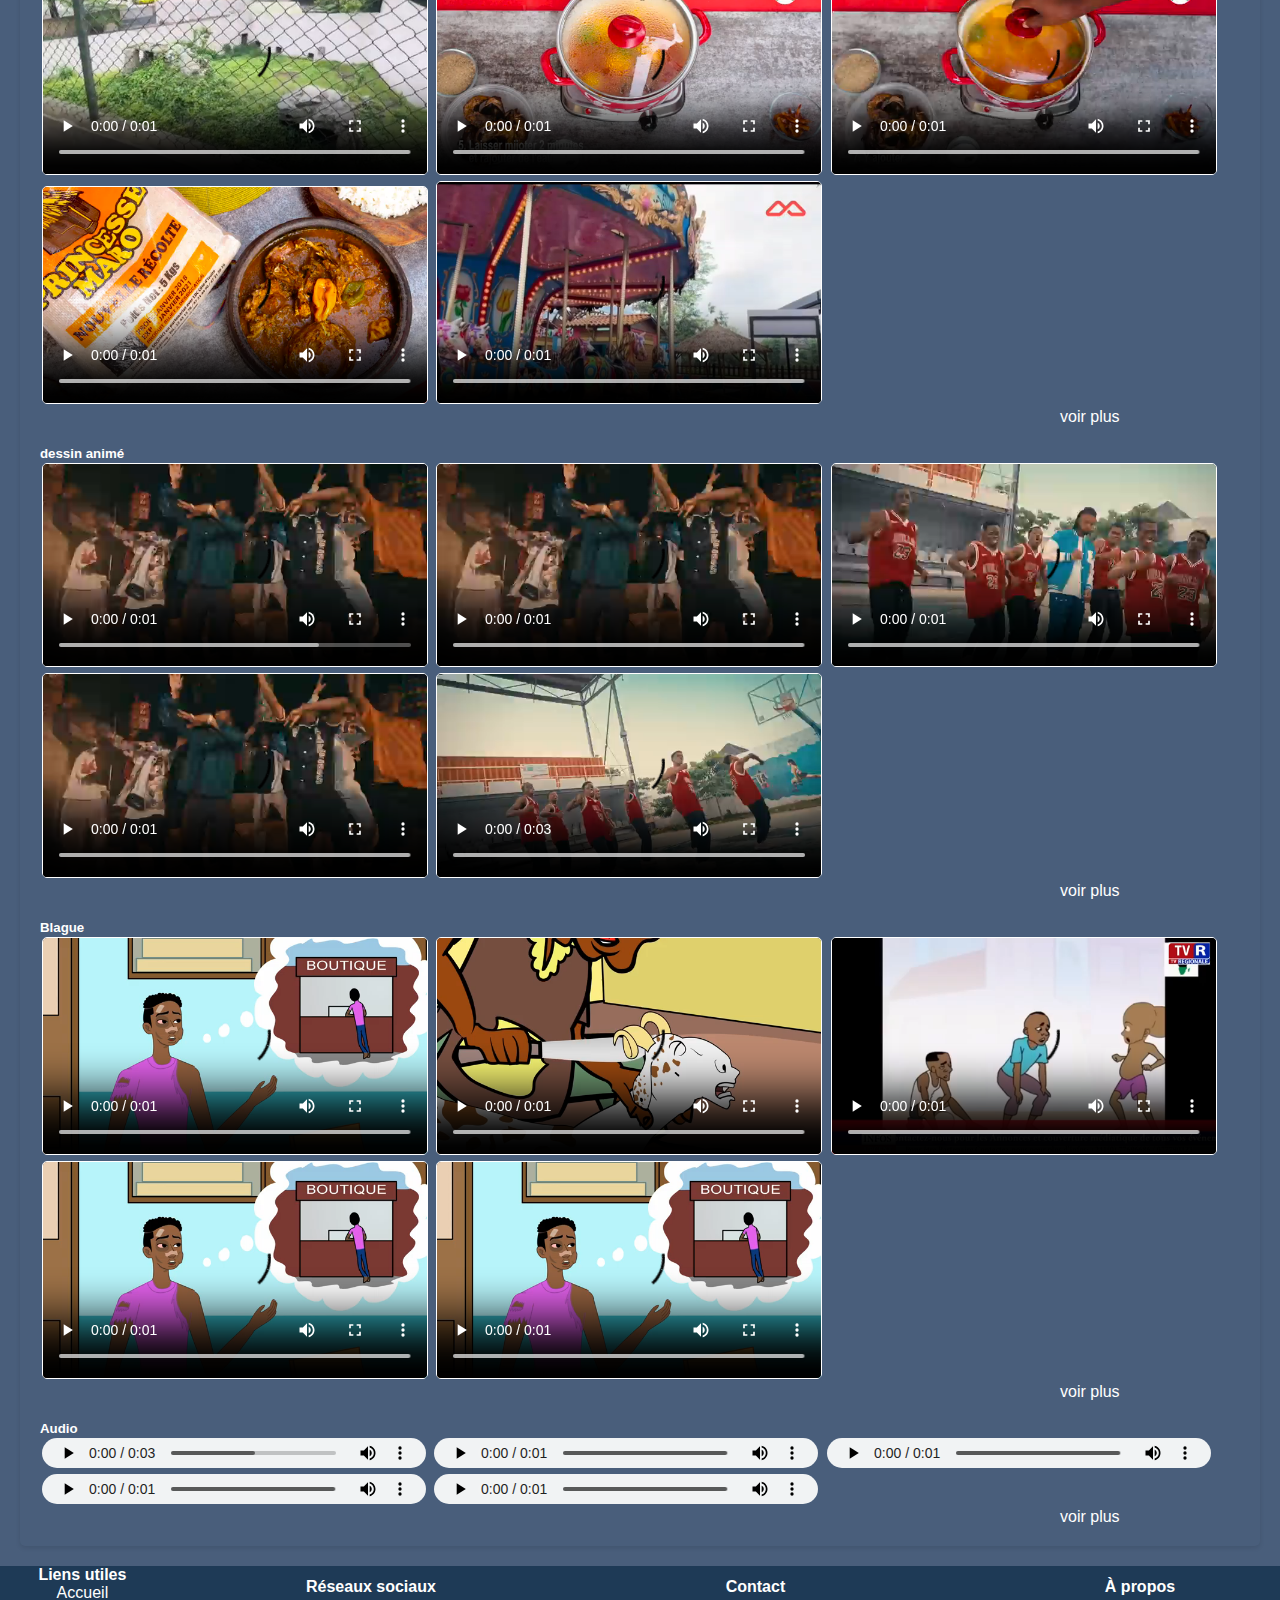
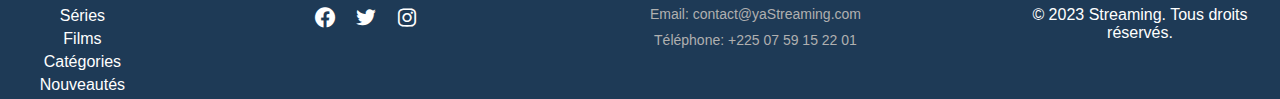
==== commit ebfa459c: "commit" ====
--- a/index.html
+++ b/index.html
@@ -42,7 +42,7 @@
 
         <div class="conteneur-video">
             <video class="video-principale" controls>
-                <source src="../IMG-VID/divertissement5.mp4" type="video/mp4">
+                <source src="./IMG-VID/divertissement5.mp4" type="video/mp4">
             </video>
             <div class="video-info" style="text-align: center;">
               <h5 style="text-decoration: underline;"> VIDEO DU JOUR</h5>
